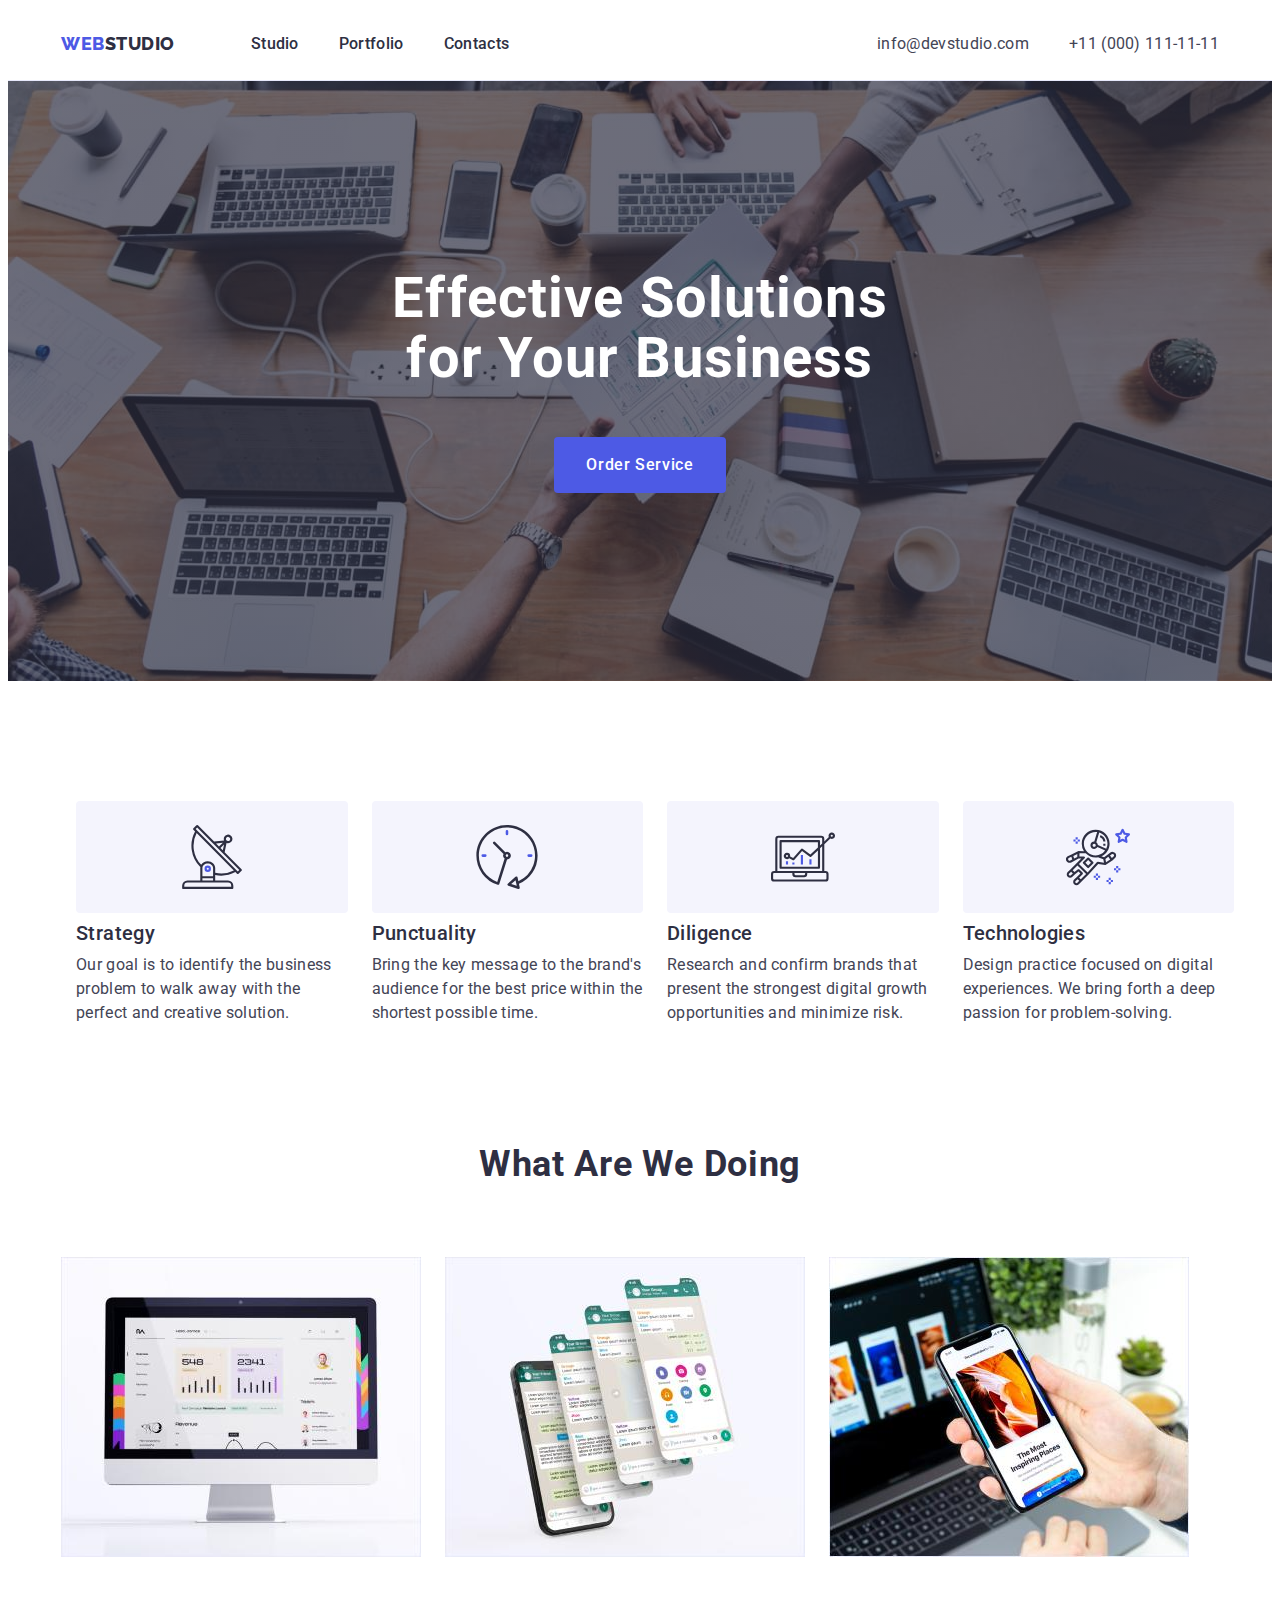
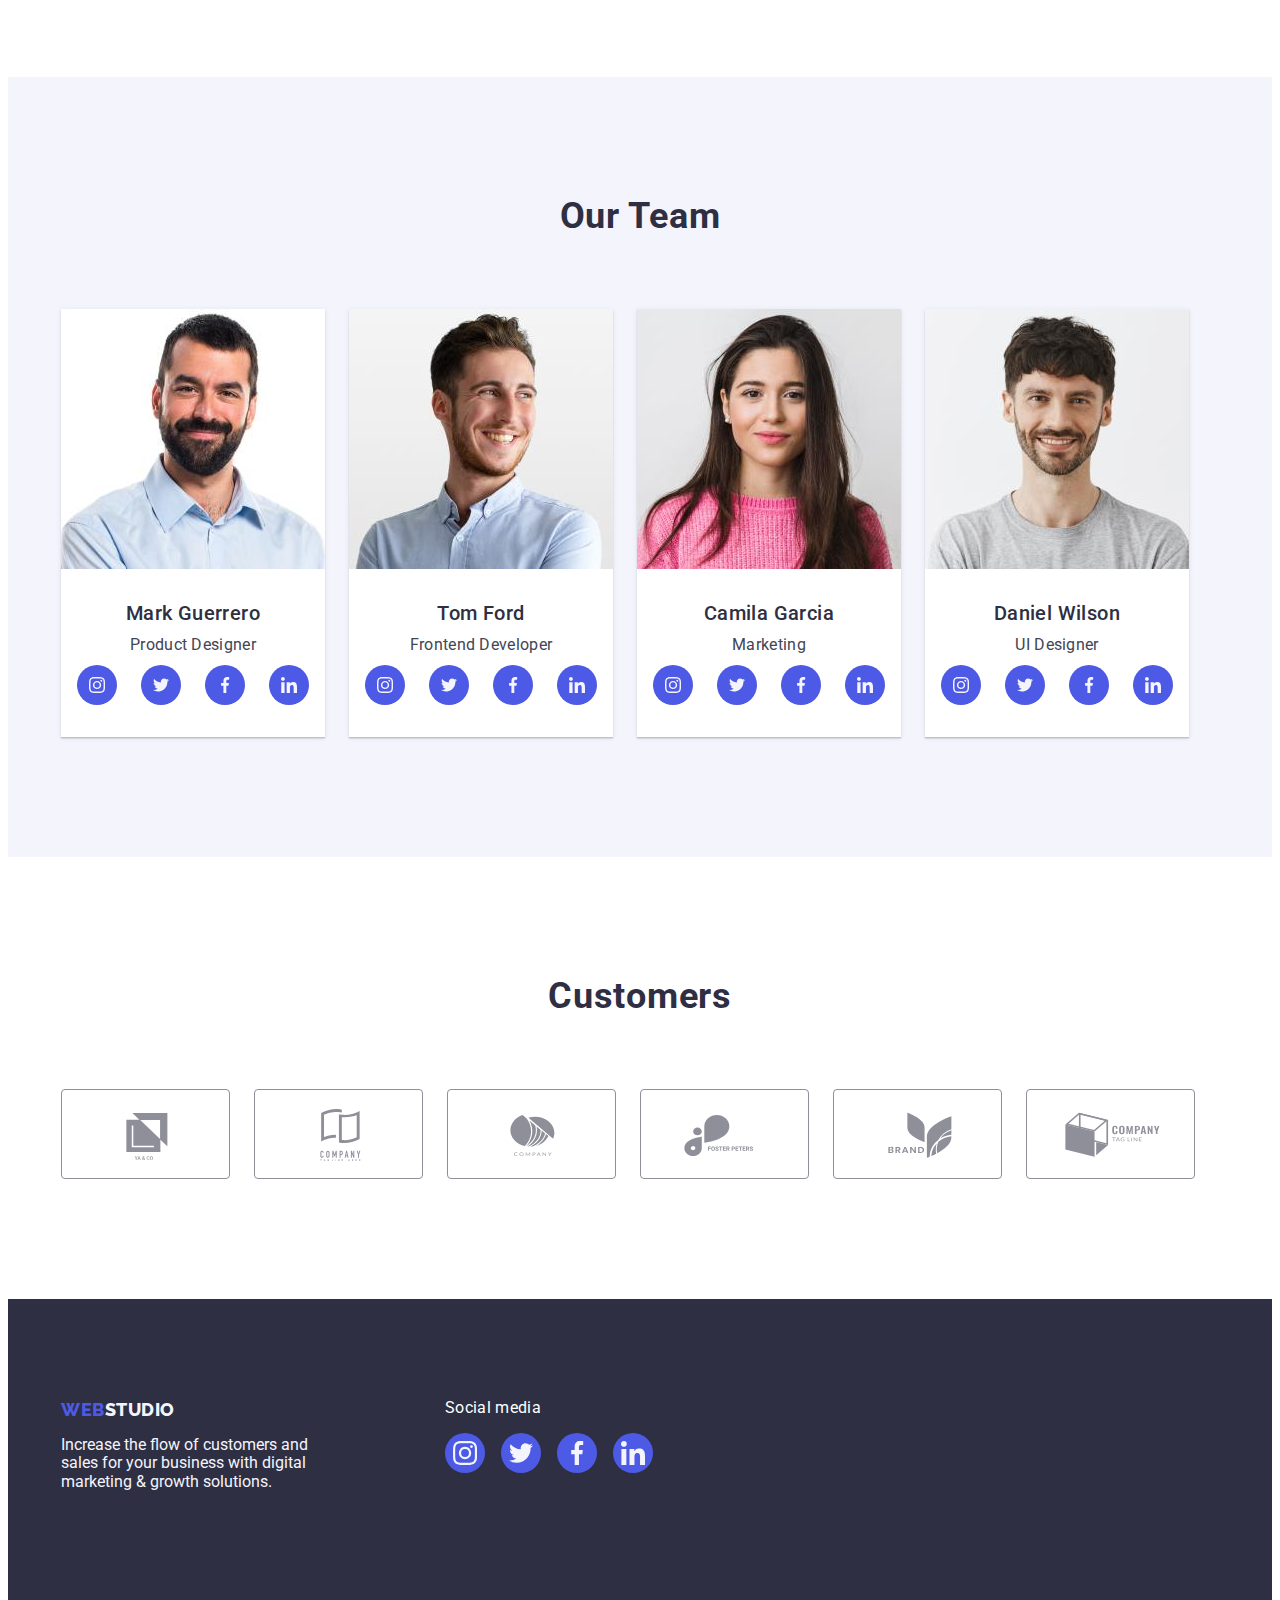
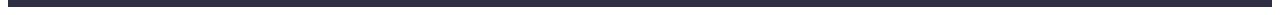
==== index.html @ 5df41a81 "hw4" ====
<!DOCTYPE html>
<html lang="en">
  <head>
    <meta charset="UTF-8" />
    <meta http-equiv="X-UA-Compatible" content="IE=edge" />
    <meta name="viewport" content="width=device-width, initial-scale=1.0" />
    <title>WEBSTUDIO</title>

    <link rel="preconnect" href="https://fonts.googleapis.com" />
    <link rel="preconnect" href="https://fonts.gstatic.com" crossorigin />
    <link
      href="https://fonts.googleapis.com/css2?family=Raleway:wght@800&family=Roboto:wght@400;500;700;900&display=swap"
      rel="stylesheet"
    />
    <link
      rel="stylesheet"
      href="https://cdnjs.cloudflare.com/ajax/libs/modern-normalize/1.1.0/modern-normalize.min.css"
      integrity="sha512-wpPYUAdjBVSE4KJnH1VR1HeZfpl1ub8YT/NKx4PuQ5NmX2tKuGu6U/JRp5y+Y8XG2tV+wKQpNHVUX03MfMFn9Q=="
      crossorigin="anonymous"
      referrerpolicy="no-referrer"
    />
    <link rel="stylesheet" href="./css/styles.css" />
  </head>

  <body>
    <header class="header">
      <div class="nav-header container">
        <nav class="nav-page">
          <a
            href="./index.html"
            target="_blank"
            rel="noopener norefferer"
            class="logo link"
            >Web<span class="logo-studio">Studio</span></a
          >
          <ul class="site-nav list">
            <li class="nav-item">
              <a href="./index.html" class="nav-menu link">Studio</a>
            </li>
            <li class="nav-item">
              <a href="./portfolio.html" class="nav-menu link">Portfolio</a>
            </li>
            <li class="nav-item">
              <a href="" class="nav-menu link">Contacts</a>
            </li>
          </ul>
        </nav>
        <address class="address">
          <ul class="address-ul list">
            <li class="address-item">
              <a href="mailto:info@devstudio.com" class="link addr-link"
                >info@devstudio.com</a
              >
            </li>
            <li>
              <a href="tel:+110001111111" class="link addr-link"
                >+11 (000) 111-11-11</a
              >
            </li>
          </ul>
        </address>
      </div>
    </header>
    <main>
      <section class="hero">
        <div class="container">
          <h1 class="hero-title">Effective Solutions for Your Business</h1>
          <button type="button" class="button btn-primary">
            Order Service
          </button>
        </div>
      </section>

      <!-- Advantages -->
      <section class="section advantages container">
        <div class="container">
          <h2 hidden class="section-title">Advantages</h2>
          <ul class="advantages-list list">
            <li class="advantages-item">
              <div class="icon-box-advantages">
                <svg class="icon-advantages">
                  <use href="./images/icons.svg#icon-antenna"></use>
                </svg>
              </div>
              <h3 class="title">Strategy</h3>
              <p class="text">
                Our goal is to identify the business problem to walk away with
                the perfect and creative solution.
              </p>
            </li>
            <li class="advantages-item">
              <div class="icon-box-advantages">
                <svg class="icon-advantages">
                  <use href="./images/icons.svg#icon-clock"></use>
                </svg>
              </div>
              <h3 class="title">Punctuality</h3>
              <p class="text">
                Bring the key message to the brand's audience for the best price
                within the shortest possible time.
              </p>
            </li>
            <li class="advantages-item">
              <div class="icon-box-advantages">
                <svg class="icon-advantages">
                  <use href="./images/icons.svg#icon-diagram"></use>
                </svg>
              </div>
              <h3 class="title">Diligence</h3>
              <p class="text">
                Research and confirm brands that present the strongest digital
                growth opportunities and minimize risk.
              </p>
            </li>
            <li class="advantages-item">
              <div class="icon-box-advantages">
                <svg class="icon-advantages">
                  <use href="./images/icons.svg#icon-astronaut"></use>
                </svg>
              </div>
              <h3 class="title">Technologies</h3>
              <p class="text">
                Design practice focused on digital experiences. We bring forth a
                deep passion for problem-solving.
              </p>
            </li>
          </ul>
        </div>
      </section>
      <!-- Work examples -->
      <section class="section examples">
        <div class="container">
          <h2 class="section-title">What are we doing</h2>
          <ul class="list example-list">
            <li class="example-item">
              <img
                src="./images/img-1.jpg"
                alt="Monitor"
                width="360"
                height="300"
              />
            </li>
            <li class="example-item">
              <img
                src="./images/img-2.jpg"
                alt="Smartphone"
                width="360"
                height="300"
              />
            </li>
            <li class="example-item">
              <img
                src="./images/img-3.jpg"
                alt="Laptop and smartphone"
                width="360"
                height="300"
              />
            </li>
          </ul>
        </div>
      </section>

      <!-- Our team -->

      <section class="section our-team">
        <div class="container">
          <h2 class="section-title">Our Team</h2>
          <ul class="team-list list">
            <li class="team-foto">
              <img
                src="./images/img-4.jpg"
                alt="Mark Guerrero Product Designer"
                width="264"
                height="260"
              />
              <div class="pos-title">
                <h3 class="title name">Mark Guerrero</h3>
                <p class="position">Product Designer</p>
                <ul class="list team-icon-social">
                  <li class="icon-box-social">
                    <svg class="icon-social">
                      <use href="./images/icons.svg#icon-instagram"></use>
                    </svg>
                  </li>
                  <li class="icon-box-social">
                    <svg class="icon-social">
                      <use href="./images/icons.svg#icon-twitter"></use>
                    </svg>
                  </li>
                  <li class="icon-box-social">
                    <svg class="icon-social">
                      <use href="./images/icons.svg#icon-facebook"></use>
                    </svg>
                  </li>
                  <li class="icon-box-social">
                    <svg class="icon-social">
                      <use href="./images/icons.svg#icon-linkedin"></use>
                    </svg>
                  </li>
                </ul>
              </div>
            </li>

            <li class="team-foto">
              <img
                src="./images/img-5.jpg"
                alt="Tom Ford Frontend Developer"
                width="264"
                height="260"
              />
              <div class="pos-title">
                <h3 class="title name">Tom Ford</h3>
                <p class="position">Frontend Developer</p>
                <ul class="list team-icon-social">
                  <li class="icon-box-social">
                    <svg class="icon-social">
                      <use href="./images/icons.svg#icon-instagram"></use>
                    </svg>
                  </li>
                  <li class="icon-box-social">
                    <svg class="icon-social">
                      <use href="./images/icons.svg#icon-twitter"></use>
                    </svg>
                  </li>
                  <li class="icon-box-social">
                    <svg class="icon-social">
                      <use href="./images/icons.svg#icon-facebook"></use>
                    </svg>
                  </li>
                  <li class="icon-box-social">
                    <svg class="icon-social">
                      <use href="./images/icons.svg#icon-linkedin"></use>
                    </svg>
                  </li>
                </ul>
              </div>
            </li>

            <li class="team-foto">
              <img
                src="./images/img-6.jpg"
                alt="Camila Garcia Marketing"
                width="264"
                height="260"
              />
              <div class="pos-title">
                <h3 class="title name">Camila Garcia</h3>
                <p class="position">Marketing</p>
                <ul class="list team-icon-social">
                  <li class="icon-box-social">
                    <svg class="icon-social">
                      <use href="./images/icons.svg#icon-instagram"></use>
                    </svg>
                  </li>
                  <li class="icon-box-social">
                    <svg class="icon-social">
                      <use href="./images/icons.svg#icon-twitter"></use>
                    </svg>
                  </li>
                  <li class="icon-box-social">
                    <svg class="icon-social">
                      <use href="./images/icons.svg#icon-facebook"></use>
                    </svg>
                  </li>
                  <li class="icon-box-social">
                    <svg class="icon-social">
                      <use href="./images/icons.svg#icon-linkedin"></use>
                    </svg>
                  </li>
                </ul>
              </div>
            </li>

            <li class="team-foto">
              <img
                src="./images/img-7.jpg"
                alt="Daniel Wilson UI Designer"
                width="264"
                height="260"
              />
              <div class="pos-title">
                <h3 class="title name">Daniel Wilson</h3>
                <p class="position">UI Designer</p>
                <ul class="list team-icon-social">
                  <li class="icon-box-social">
                    <svg class="icon-social">
                      <use href="./images/icons.svg#icon-instagram"></use>
                    </svg>
                  </li>
                  <li class="icon-box-social">
                    <svg class="icon-social">
                      <use href="./images/icons.svg#icon-twitter"></use>
                    </svg>
                  </li>
                  <li class="icon-box-social">
                    <svg class="icon-social">
                      <use href="./images/icons.svg#icon-facebook"></use>
                    </svg>
                  </li>
                  <li class="icon-box-social">
                    <svg class="icon-social">
                      <use href="./images/icons.svg#icon-linkedin"></use>
                    </svg>
                  </li>
                </ul>
              </div>
            </li>
          </ul>
        </div>
      </section>
      <!-- Customers -->

      <section class="section customers">
        <div class="container">
          <h2 class="section-title">Customers</h2>
          <ul class="customers-list list">
            <li class="logo-box-customer">
              <svg class="logo-customer">
                <use href="./images/icons.svg#icon-Logo-1"></use>
              </svg>
            </li>
            <li class="logo-box-customer">
              <svg class="logo-customer">
                <use href="./images/icons.svg#icon-Logo-2"></use>
              </svg>
            </li>
            <li class="logo-box-customer">
              <svg class="logo-customer">
                <use href="./images/icons.svg#icon-Logo-3"></use>
              </svg>
            </li>
            <li class="logo-box-customer">
              <svg class="logo-customer">
                <use href="./images/icons.svg#icon-Logo-4"></use>
              </svg>
            </li>
            <li class="logo-box-customer">
              <svg class="logo-customer">
                <use href="./images/icons.svg#icon-Logo-5"></use>
              </svg>
            </li>
            <li class="logo-box-customer">
              <svg class="logo-customer">
                <use href="./images/icons.svg#icon-Logo-6"></use>
              </svg>
            </li>
          </ul>
        </div>
      </section>
    </main>

    <!-- Footer -->
    <footer class="footer">
      <div class="footer-container">
        <div class="footer-chapter">
          <a
            href="./index.html"
            target="_blank"
            rel="noopener norefferer"
            class="logo link footer-logo"
            >Web<span class="logo-studio">Studio</span></a
          >
          <p class="slogan">
            Increase the flow of customers and sales for your business with
            digital marketing & growth solutions.
          </p>
        </div>

        <div class="footer-chapter footer-socialbox">
          <p class="social-title">Social media</p>
          <ul class="list team-icon-social">
            <li class="icon-box-social social-footer">
              <svg class="icon-social-footer">
                <use href="./images/icons.svg#icon-instagram"></use>
              </svg>
            </li>
            <li class="icon-box-social social-footer">
              <svg class="icon-social-footer">
                <use href="./images/icons.svg#icon-twitter"></use>
              </svg>
            </li>
            <li class="icon-box-social social-footer">
              <svg class="icon-social-footer">
                <use href="./images/icons.svg#icon-facebook"></use>
              </svg>
            </li>
            <li class="icon-box-social social-footer">
              <svg class="icon-social-footer">
                <use href="./images/icons.svg#icon-linkedin"></use>
              </svg>
            </li>
          </ul>
        </div>
      </div>
    </footer>
  </body>
</html>
---- css/styles.css ----
:root {
  --iris: #4d5ae5;
  --ocean: #404bbf;
  --navy-blue: #2e2f42;
  --green: #31d0aa;
  --slate: #434455;
  --light-slate: #8e8f99;
  --cornflower: #e7e9fc;
  --cloud: #f4f4fd;
  --grey: #2e2f42;
  --white: #ffffff;
}
html {
  font-family: system-ui, 'Segoe UI', Roboto, Helvetica, Arial, sans-serif,
    'Apple Color Emoji', 'Segoe UI Emoji';
  line-height: 1.15; /* 1. Correct the line height in all browsers. */
  -webkit-text-size-adjust: 100%; /* 2. Prevent adjustments of font size after orientation changes in iOS. */
  -moz-tab-size: 4; /* 3. Use a more readable tab size (opinionated). */
  tab-size: 4; /* 3 */
  box-sizing: border-box;
  margin: 0;
}

body {
  font-family: Roboto, sans-serif;
  background-color: var(--white);
  color: var(--slate);
}
h1,
h2,
h3,
p {
  margin-top: 0;
}
.list {
  margin: 0;
  padding: 0;

  list-style: none;
}
.link {
  text-decoration: none;
}
img {
  display: block;
}

/* Header */

.container {
  width: 1158px;
  padding-left: 15px;
  padding-right: 15px;
  margin-left: auto;
  margin-right: auto;
}

.header {
  border-bottom: 1px solid var(--cornflower);
  padding-top: 24px;
  padding-bottom: 24px;
}

.nav-header {
  display: flex;
  align-items: center;
  /* padding-top: 24px;
  padding-bottom: 24px; */
}
.nav-page {
  display: flex;
  align-items: center;
}

.logo {
  margin-right: 76px;

  text-transform: uppercase;
  font-family: 'Raleway', sans-serif;
  font-weight: 800;
  font-size: 18px;
  line-height: 1.17;
  letter-spacing: 0.03em;
  color: var(--iris);
}

.logo .logo-studio {
  color: var(--navy-blue);
}
.site-nav {
  display: flex;

  font-weight: 500;
  font-size: 16px;
  line-height: 1.5;
  letter-spacing: 0.02em;
}
.nav-item:not(:last-child),
.address-item:not(:last-child) {
  margin-right: 40px;
}

.nav-menu {
  color: var(--navy-blue);
  padding-top: 24px;
  padding-bottom: 24px;
}

.site-nav .link:hover,
.site-nav .link:focus {
  color: var(--ocean);
}
.site-nav .link.current {
  color: var(--ocean);
}
.address {
  margin-left: auto;
  font-style: normal;
}
.address-ul {
  display: flex;
}

.addr-link {
  font-size: 16px;
  line-height: 1.5;
  letter-spacing: 0.02em;
  color: var(--slate);
}
.addr-link:hover,
.addr-link:focus {
  color: var(--ocean);
}

/* Hero */

.hero {
  max-width: 1440px;
  margin-left: auto;
  margin-right: auto;
  padding-top: 188px;
  padding-bottom: 188px;

  background-color: var(--navy-blue);
  background-image: linear-gradient(
      to right,
      /* var(--grey, 70%), */ rgba(46, 47, 66, 0.7),
      rgba(46, 47, 66, 0.7)
    ),
    url(../images/img-17.jpg);
  background-repeat: no-repeat;
  background-position: center;
  background-size: cover;
}

.hero-title {
  max-width: 496px;
  margin: auto;
  margin-bottom: 48px;

  font-size: 56px;
  line-height: 1.07;
  letter-spacing: 0.02em;
  color: var(--white);
  text-align: center;
}
/* Buttons */
.button {
  border-radius: 4px;
  border: 1px solid transparent;

  text-align: center;
  font-family: 'Roboto', sans-serif;
  font-weight: 500;
  font-size: 16px;
  line-height: 1.5;
  letter-spacing: 0.04em;
  cursor: pointer;
}
.button.btn-primary {
  display: block;
  padding: 16px 32px;
  height: 56px;
  min-width: 169px;
  border: none;
  margin: auto;

  color: var(--white);
  background-color: var(--iris);
}
.button.btn-secondary {
  padding: 12px 24px;
  height: 48px;
  min-width: 69px;

  color: var(--iris);
  background-color: var(--cloud);
  border-color: #e7e9fc;
}

.button.btn-primary:hover,
.button.btn-primary:focus {
  background-color: var(--ocean);
}

.btn-secondary:hover,
.btn-secondary:focus {
  color: var(--white);
  background-color: var(--ocean);
  border: 1px solid transparent;
}

/* Section*/
.advantages,
.examples {
  padding-bottom: 120px;
}
.section.advantages,
.section.our-team,
.section.customers {
  padding: 120px 0px;
}
.section-title {
  color: var(--navy-blue);
  font-size: 36px;
  line-height: 1.11;
  letter-spacing: 0.02em;
  text-align: center;
  text-transform: capitalize;

  margin-bottom: 72px;
}
.advantages-list,
.customers-list {
  display: flex;
}

.advantages-list .title,
.team-list .title,
.filter-list .title {
  margin-bottom: 8px;

  color: var(--navy-blue);
  font-weight: 500;
  font-size: 20px;
  line-height: 1.2;
  letter-spacing: 0.02em;
}
.advantages-item {
  margin-right: 24px;
  /* width: calc((100% - 72) / 4); */
  flex-basis: calc((100% - 72px) / 4);
}
.advantages-item:last-child {
  margin-right: 0px;
}

.icon-box-advantages {
  display: flex;
  justify-content: center;
  align-items: center;

  content: '';
  height: 112px;
  margin-bottom: 8px;
  background-color: var(--cloud);
  border-radius: 4px;
}
.icon-advantages {
  width: 64px;
  height: 64px;
}

.example-list {
  display: flex;
}

.example-item:not(:last-child),
.team-foto:not(:last-child),
.footer-chapter:not(:last-child),
.logo-box-customer {
  margin-right: 24px;
}

/* Our Team */

.section.our-team {
  background-color: var(--cloud);
}
.team-list {
  display: flex;
}
.pos-title {
  padding: 32px 16px;
  border-radius: 0px 0px 4px 4px;
}
.team-list .name {
  text-align: center;
}
.team-list .position {
  text-align: center;
  font-size: 16px;
  line-height: 1.5;
  letter-spacing: 0.02em;
  color: var(--slate);

  margin-bottom: 8px;
}
.team-foto {
  background-color: var(--white);
  box-shadow: 0px 1px 6px rgba(46, 47, 66, 0.08),
    0px 1px 1px rgba(46, 47, 66, 0.16), 0px 2px 1px rgba(46, 47, 66, 0.08);
}

.text {
  color: var(--slate);
  font-size: 16px;
  line-height: 1.5;
  letter-spacing: 0.02em;

  margin-bottom: 0px;
}
.team-icon-social {
  display: flex;
  /* justify-content: space-around; */
  /* padding-bottom: 32px; */
}
.icon-box-social {
  background-color: var(--iris);
  width: 40px;
  height: 40px;
  border-radius: 50%;
  display: inline-flex;
  justify-content: center;
  align-items: center;

  content: '';
}
.icon-box-social:not(:last-child) {
  margin-right: 24px;
}
.icon-box-social:hover,
.icon-box-social:focus {
  background-color: var(--ocean);
}
.icon-social {
  width: 16px;
  height: 16px;
}

/* Portfolio Filter */

.button-filter {
  /* padding-top: 96px; */
  margin-bottom: 72px;

  display: flex;
  justify-content: center;
}
.btn-item {
  margin-right: 24px;
}

.btn-item:last-child {
  margin-right: 0px;
}

.filter-list {
  /* padding-bottom: 120px; */
  display: flex;
  flex-wrap: wrap;
}

.filter-item {
  width: calc((100% - 48) / 3);
  margin-right: 24px;
  margin-bottom: 48px;
  border-bottom: 1px solid var(--cornflower);
}
.filter-item:hover {
  box-shadow: 0px 1px 6px rgba(46, 47, 66, 0.08),
    0px 1px 1px rgba(46, 47, 66, 0.16), 0px 2px 1px rgba(46, 47, 66, 0.08);
}

.filter-item:nth-child(3n) {
  margin-right: 0px;
}

.filter-item:nth-last-child(-n + 3) {
  margin-bottom: 0px;
}
.filter-app {
  padding: 32px 16px;
  border: 1px solid var(--cornflower);
  border-top: none;
}

.filter-list .type {
  margin-bottom: 0px;

  color: var(--slate);
}

.type {
  color: var(--slate);
  font-size: 16px;
  line-height: 1.5;
  letter-spacing: 0.02em;
}
.filter {
  padding-top: 96px;
  padding-bottom: 120px;
}
.logo-box-customer {
  height: 88px;
  display: flex;
  justify-content: center;
  align-items: center;
  border: 1px solid var(--light-slate);
  border-radius: 4px;
  flex-basis: calc((100% - 120px) / 6);
}
.logo-box-customer:hover,
.logo-box-customer:focus {
  border: 1px solid var(--ocean);
  
  }
.logo-customer {
  display: inline-block;
  width: 104px;
  height: 56px;
  fill: var(--light-slate); 
}

.logo-customer:hover,
.logo-customer:focus {
  fill: var(--ocean);

}

.footer {
  background-color: var(--navy-blue);
  padding: 100px 0;
  display: flex;
}
.footer-container {
  width: 1158px;
  padding-left: 15px;
  padding-right: 15px;
  margin-left: auto;
  margin-right: auto;
  display: flex;
}
.footer-chapter:not(:last-child) {
  margin-right: 120px;
}

.footer-logo {
  display: inline-block;
  margin-bottom: 16px;
}
.footer .logo-studio {
  color: var(--cloud);
}
.footer .slogan {
  width: 264px;
  color: var(--cloud);
}
.footer-socialbox {
  width: 208px;
  height: 80px;
}
.icon-box-social.social-footer:not(:last-child) {
  margin-right: 16px;
}
.icon-box-social.social-footer:hover,
.icon-box-social.social-footer:focus {
  background-color: var(--green);
}
.social-title {
  font-size: 16px;
  letter-spacing: 0.02em;
  color: var(--white);
}

.icon-social-footer {
  width: 24px;
  height: 24px;
}
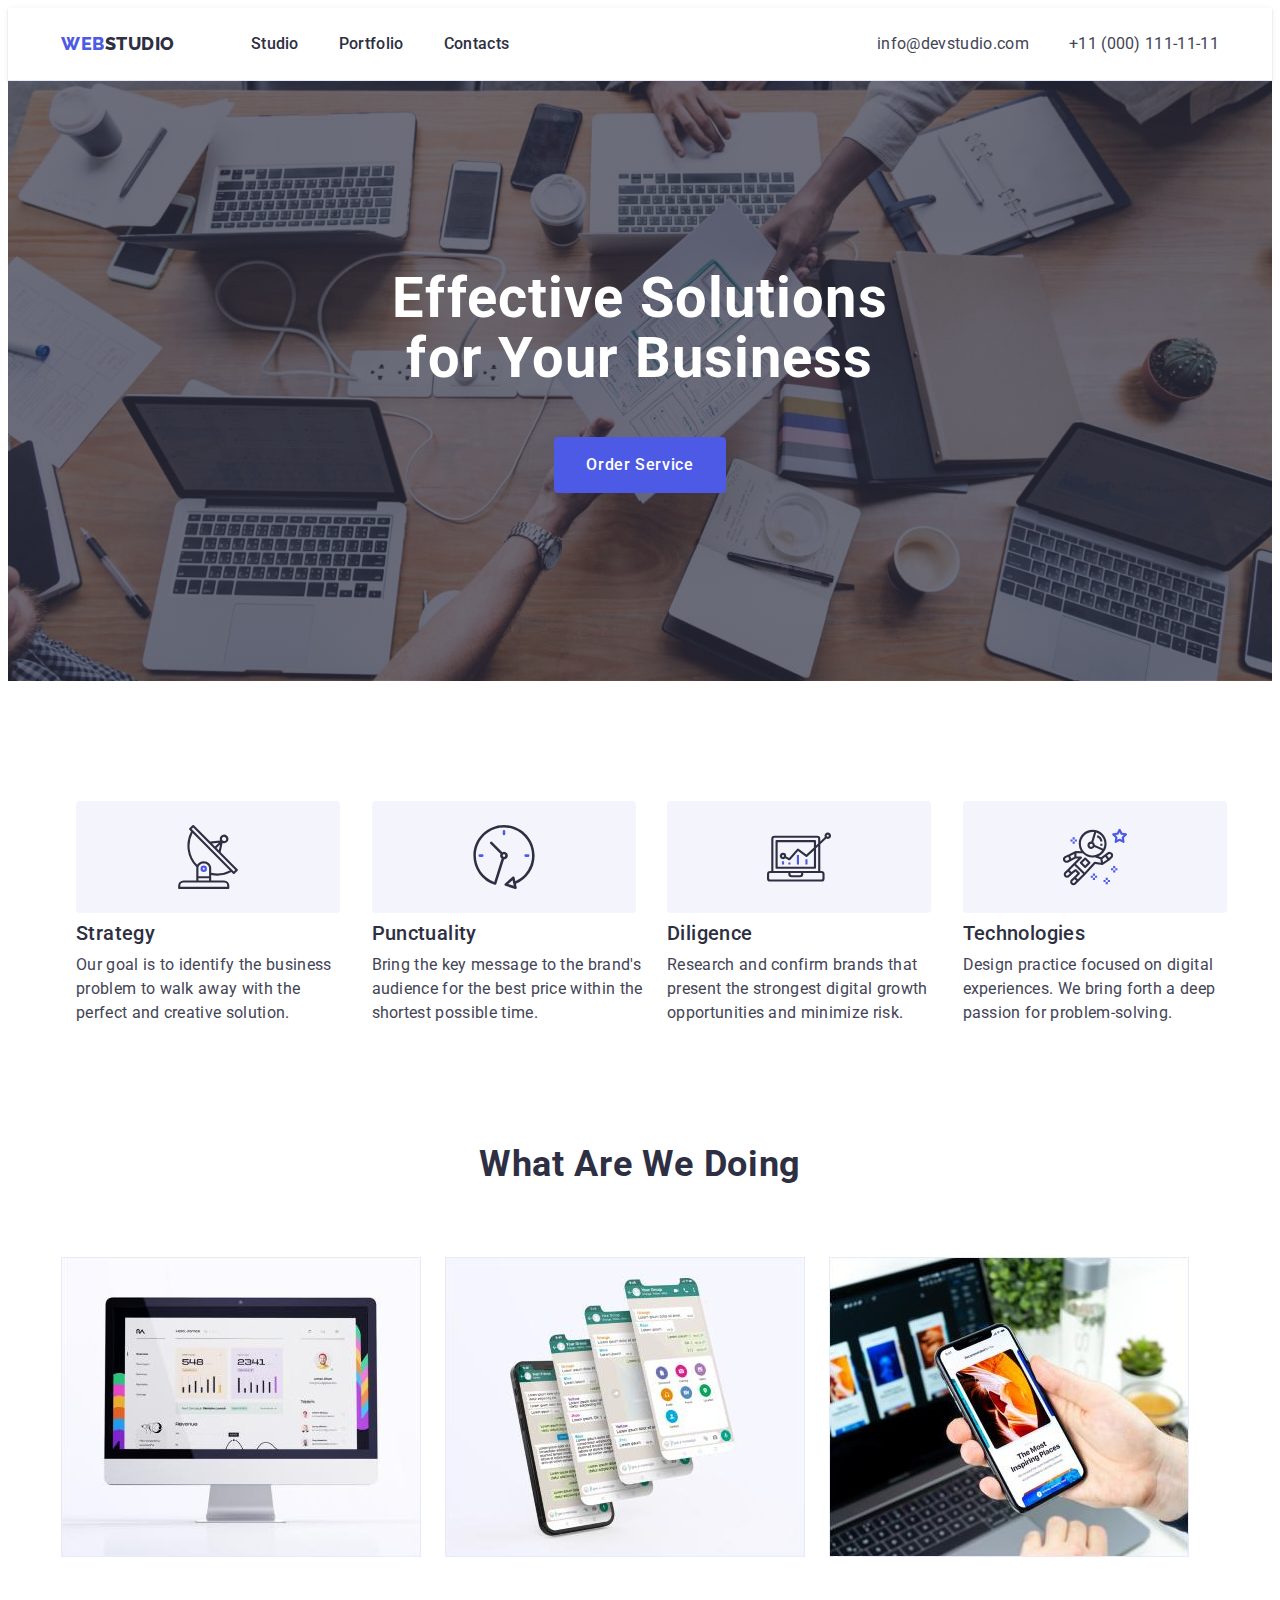
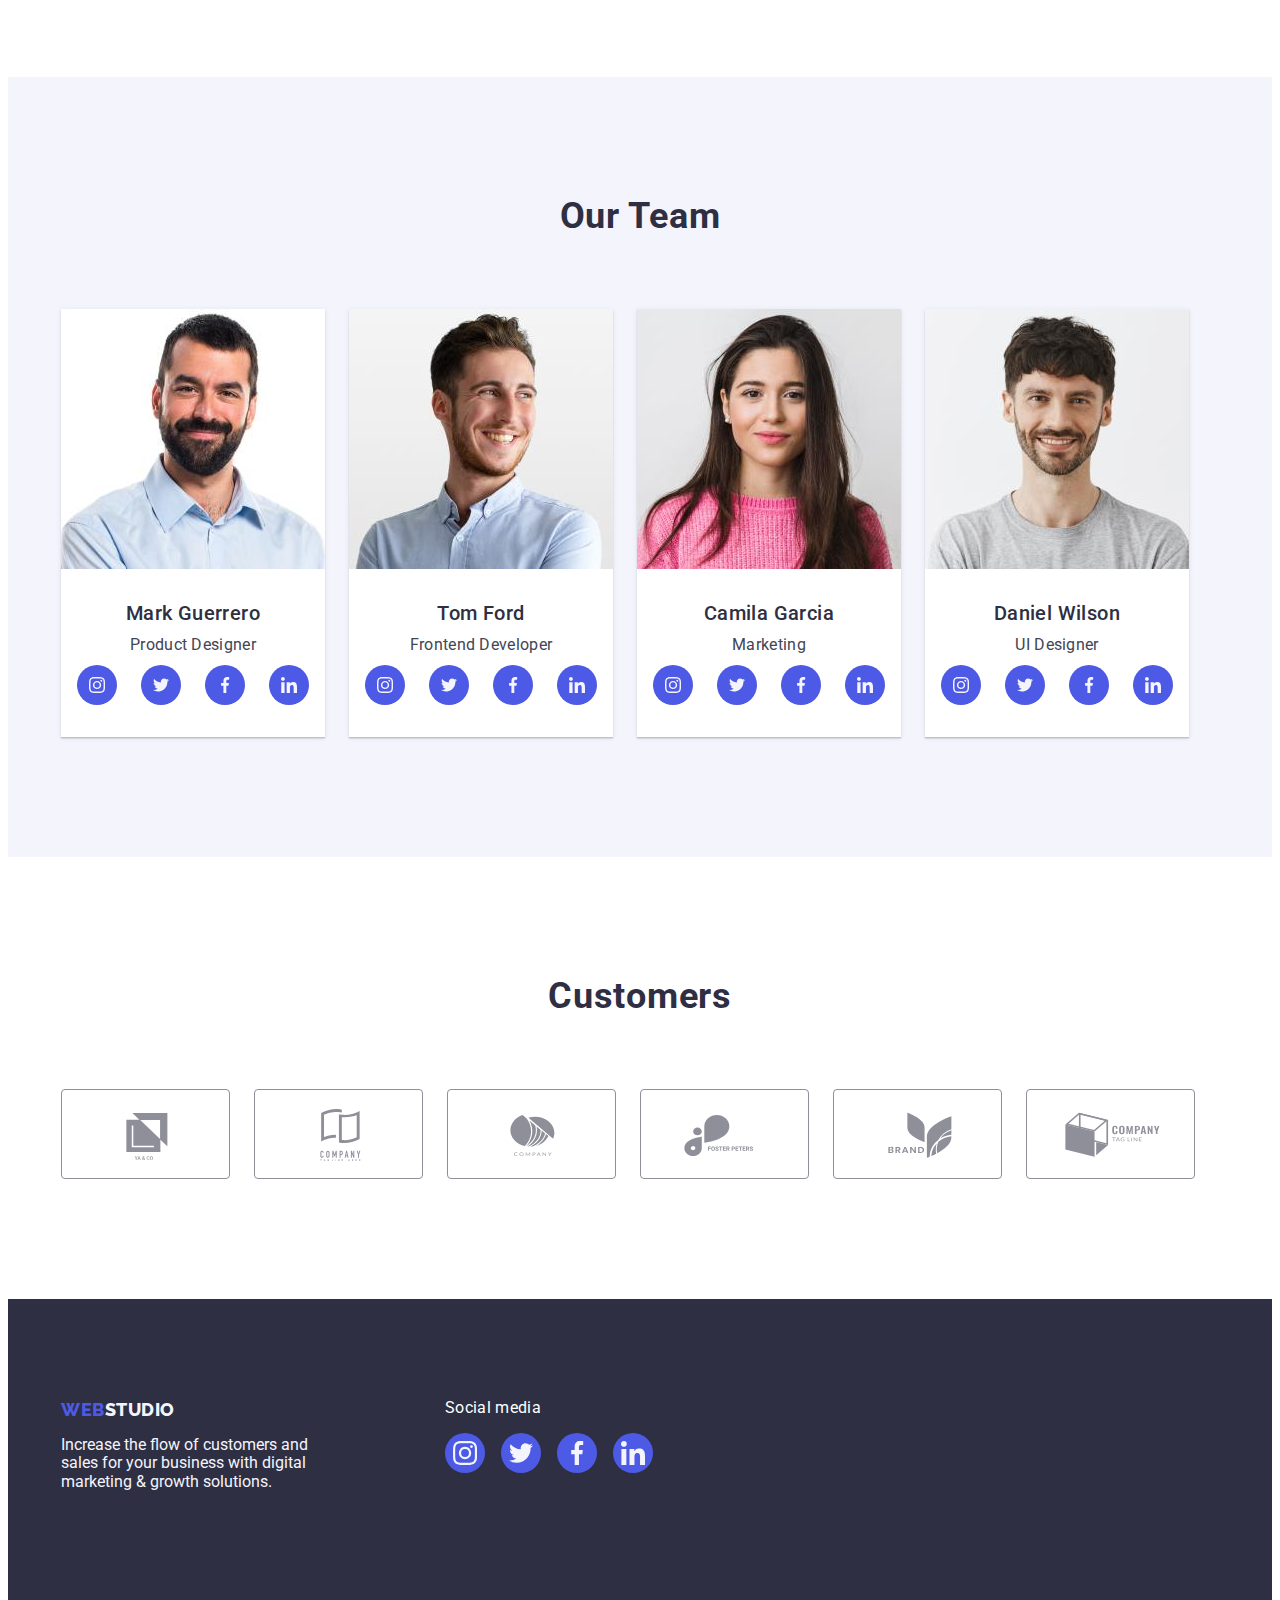
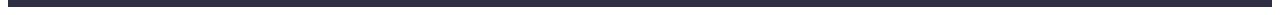
==== commit cbe0ccb2: "hw4 header, 1section, 2 section, main in portfolio" ====
--- a/index.html
+++ b/index.html
@@ -78,7 +78,7 @@
           <ul class="advantages-list list">
             <li class="advantages-item">
               <div class="icon-box-advantages">
-                <svg class="icon-advantages">
+                <svg class="icon-advantages" width="64" height="64">
                   <use href="./images/icons.svg#icon-antenna"></use>
                 </svg>
               </div>
@@ -90,7 +90,7 @@
             </li>
             <li class="advantages-item">
               <div class="icon-box-advantages">
-                <svg class="icon-advantages">
+                <svg class="icon-advantages" width="64" height="64">
                   <use href="./images/icons.svg#icon-clock"></use>
                 </svg>
               </div>
@@ -102,7 +102,7 @@
             </li>
             <li class="advantages-item">
               <div class="icon-box-advantages">
-                <svg class="icon-advantages">
+                <svg class="icon-advantages" width="64" height="64">
                   <use href="./images/icons.svg#icon-diagram"></use>
                 </svg>
               </div>
@@ -114,7 +114,7 @@
             </li>
             <li class="advantages-item">
               <div class="icon-box-advantages">
-                <svg class="icon-advantages">
+                <svg class="icon-advantages" width="64" height="64">
                   <use href="./images/icons.svg#icon-astronaut"></use>
                 </svg>
               </div>
--- a/css/styles.css
+++ b/css/styles.css
@@ -59,6 +59,8 @@
   border-bottom: 1px solid var(--cornflower);
   padding-top: 24px;
   padding-bottom: 24px;
+  box-shadow: 0px 2px 1px rgba(46, 47, 66, 0.08),
+    0px 1px 1px rgba(46, 47, 66, 0.16), 0px 1px 6px rgba(46, 47, 66, 0.08);
 }
 
 .nav-header {
@@ -143,8 +145,7 @@
 
   background-color: var(--navy-blue);
   background-image: linear-gradient(
-      to right,
-      /* var(--grey, 70%), */ rgba(46, 47, 66, 0.7),
+      rgba(46, 47, 66, 0.7),
       rgba(46, 47, 66, 0.7)
     ),
     url(../images/img-17.jpg);
@@ -208,6 +209,8 @@
   color: var(--white);
   background-color: var(--ocean);
   border: 1px solid transparent;
+  box-shadow: зі значенням 0px 3px 1px rgba(0, 0, 0, 0.1),
+    0px 2px 1px rgba(0, 0, 0, 0.08), 0px 2px 2px rgba(0, 0, 0, 0.12);
 }
 
 /* Section*/
@@ -262,13 +265,10 @@
 
   content: '';
   height: 112px;
+  width: 264px;
   margin-bottom: 8px;
   background-color: var(--cloud);
   border-radius: 4px;
-}
-.icon-advantages {
-  width: 64px;
-  height: 64px;
 }
 
 .example-list {
@@ -377,7 +377,11 @@
   margin-bottom: 48px;
   border-bottom: 1px solid var(--cornflower);
 }
-.filter-item:hover {
+.filter-link {
+  display: block;
+}
+.filter-link:hover,
+.filter-link:focus {
   box-shadow: 0px 1px 6px rgba(46, 47, 66, 0.08),
     0px 1px 1px rgba(46, 47, 66, 0.16), 0px 2px 1px rgba(46, 47, 66, 0.08);
 }
@@ -423,19 +427,17 @@
 .logo-box-customer:hover,
 .logo-box-customer:focus {
   border: 1px solid var(--ocean);
-  
-  }
+}
 .logo-customer {
   display: inline-block;
   width: 104px;
   height: 56px;
-  fill: var(--light-slate); 
+  fill: var(--light-slate);
 }
 
 .logo-customer:hover,
 .logo-customer:focus {
   fill: var(--ocean);
-
 }
 
 .footer {
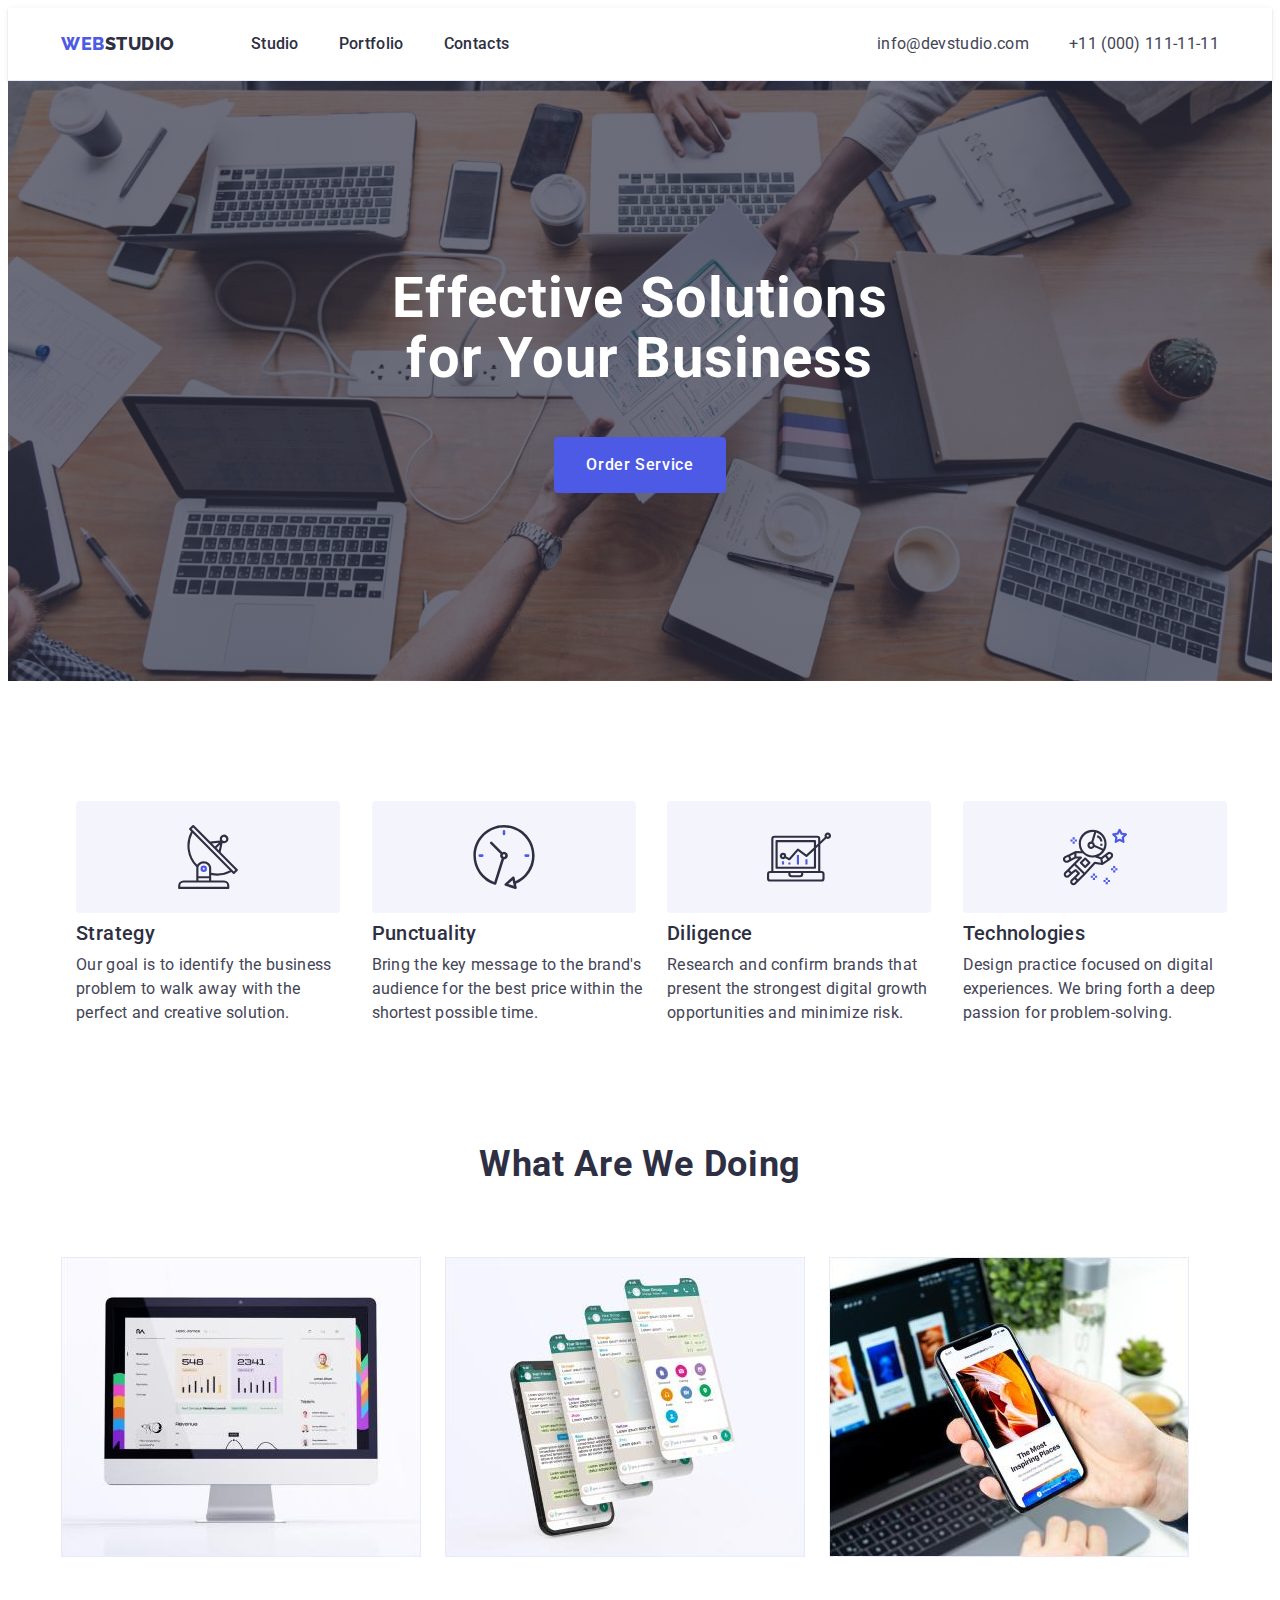
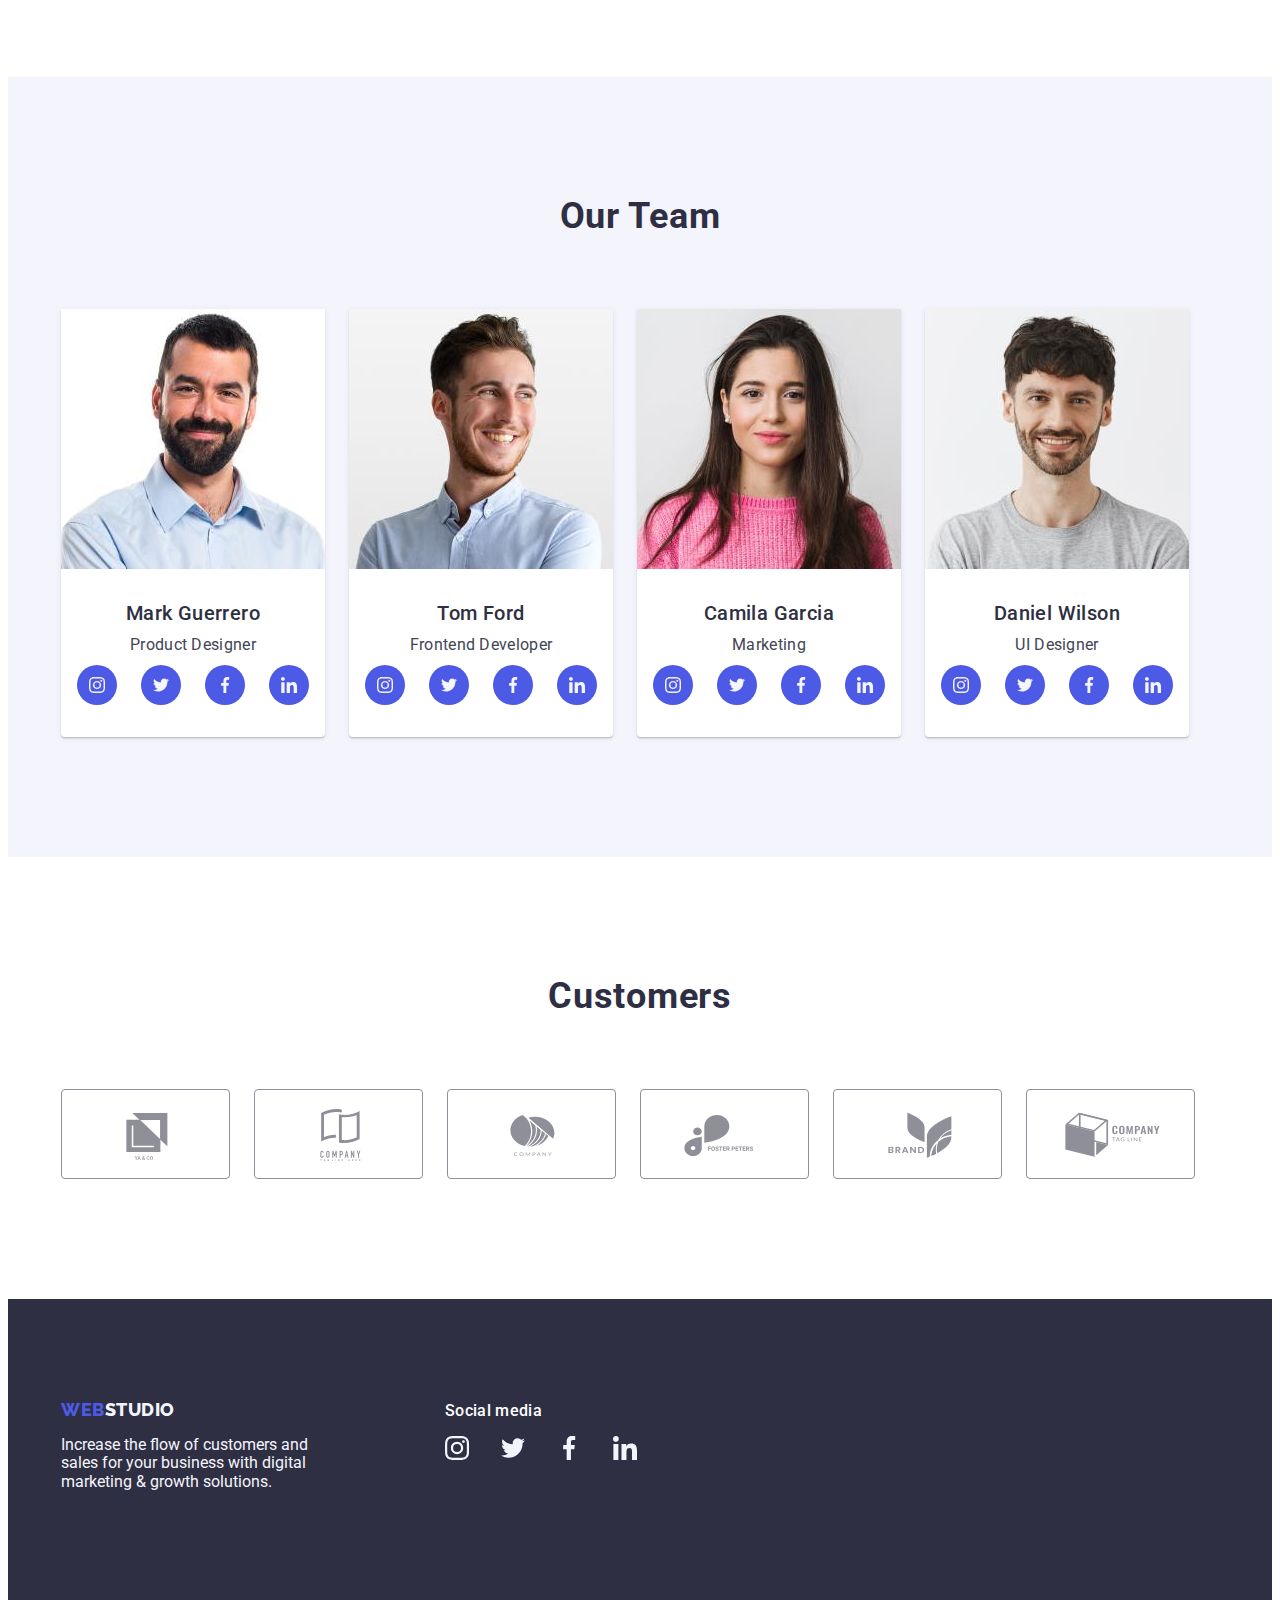
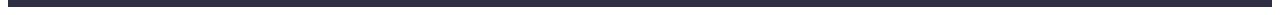
==== commit d216c7f4: "hw4 section4" ====
--- a/index.html
+++ b/index.html
@@ -178,24 +178,32 @@
                 <p class="position">Product Designer</p>
                 <ul class="list team-icon-social">
                   <li class="icon-box-social">
-                    <svg class="icon-social">
-                      <use href="./images/icons.svg#icon-instagram"></use>
-                    </svg>
-                  </li>
-                  <li class="icon-box-social">
-                    <svg class="icon-social">
-                      <use href="./images/icons.svg#icon-twitter"></use>
-                    </svg>
-                  </li>
-                  <li class="icon-box-social">
-                    <svg class="icon-social">
-                      <use href="./images/icons.svg#icon-facebook"></use>
-                    </svg>
-                  </li>
-                  <li class="icon-box-social">
-                    <svg class="icon-social">
-                      <use href="./images/icons.svg#icon-linkedin"></use>
-                    </svg>
+                    <a href="" class="social-link">
+                      <svg class="icon-social" width="16" height="16">
+                        <use href="./images/icons.svg#icon-instagram"></use>
+                      </svg>
+                    </a>
+                  </li>
+                  <li class="icon-box-social">
+                    <a href="" class="social-link">
+                      <svg class="icon-social" width="16" height="16">
+                        <use href="./images/icons.svg#icon-twitter"></use>
+                      </svg>
+                    </a>
+                  </li>
+                  <li class="icon-box-social">
+                    <a href="" class="social-link">
+                      <svg class="icon-social" width="16" height="16">
+                        <use href="./images/icons.svg#icon-facebook"></use>
+                      </svg>
+                    </a>
+                  </li>
+                  <li class="icon-box-social">
+                    <a href="" class="social-link">
+                      <svg class="icon-social" width="16" height="16">
+                        <use href="./images/icons.svg#icon-linkedin"></use>
+                      </svg>
+                    </a>
                   </li>
                 </ul>
               </div>
@@ -213,24 +221,32 @@
                 <p class="position">Frontend Developer</p>
                 <ul class="list team-icon-social">
                   <li class="icon-box-social">
-                    <svg class="icon-social">
-                      <use href="./images/icons.svg#icon-instagram"></use>
-                    </svg>
-                  </li>
-                  <li class="icon-box-social">
-                    <svg class="icon-social">
-                      <use href="./images/icons.svg#icon-twitter"></use>
-                    </svg>
-                  </li>
-                  <li class="icon-box-social">
-                    <svg class="icon-social">
-                      <use href="./images/icons.svg#icon-facebook"></use>
-                    </svg>
-                  </li>
-                  <li class="icon-box-social">
-                    <svg class="icon-social">
-                      <use href="./images/icons.svg#icon-linkedin"></use>
-                    </svg>
+                    <a href="" class="social-link">
+                      <svg class="icon-social" width="16" height="16">
+                        <use href="./images/icons.svg#icon-instagram"></use>
+                      </svg>
+                    </a>
+                  </li>
+                  <li class="icon-box-social">
+                    <a href="" class="social-link">
+                      <svg class="icon-social" width="16" height="16">
+                        <use href="./images/icons.svg#icon-twitter"></use>
+                      </svg>
+                    </a>
+                  </li>
+                  <li class="icon-box-social">
+                    <a href="" class="social-link">
+                      <svg class="icon-social" width="16" height="16">
+                        <use href="./images/icons.svg#icon-facebook"></use>
+                      </svg>
+                    </a>
+                  </li>
+                  <li class="icon-box-social">
+                    <a href="" class="social-link">
+                      <svg class="icon-social" width="16" height="16">
+                        <use href="./images/icons.svg#icon-linkedin"></use>
+                      </svg>
+                    </a>
                   </li>
                 </ul>
               </div>
@@ -248,24 +264,32 @@
                 <p class="position">Marketing</p>
                 <ul class="list team-icon-social">
                   <li class="icon-box-social">
-                    <svg class="icon-social">
-                      <use href="./images/icons.svg#icon-instagram"></use>
-                    </svg>
-                  </li>
-                  <li class="icon-box-social">
-                    <svg class="icon-social">
-                      <use href="./images/icons.svg#icon-twitter"></use>
-                    </svg>
-                  </li>
-                  <li class="icon-box-social">
-                    <svg class="icon-social">
-                      <use href="./images/icons.svg#icon-facebook"></use>
-                    </svg>
-                  </li>
-                  <li class="icon-box-social">
-                    <svg class="icon-social">
-                      <use href="./images/icons.svg#icon-linkedin"></use>
-                    </svg>
+                    <a href="" class="social-link">
+                      <svg class="icon-social" width="16" height="16">
+                        <use href="./images/icons.svg#icon-instagram"></use>
+                      </svg>
+                    </a>
+                  </li>
+                  <li class="icon-box-social">
+                    <a href="" class="social-link">
+                      <svg class="icon-social" width="16" height="16">
+                        <use href="./images/icons.svg#icon-twitter"></use>
+                      </svg>
+                    </a>
+                  </li>
+                  <li class="icon-box-social">
+                    <a href="" class="social-link">
+                      <svg class="icon-social" width="16" height="16">
+                        <use href="./images/icons.svg#icon-facebook"></use>
+                      </svg>
+                    </a>
+                  </li>
+                  <li class="icon-box-social">
+                    <a href="" class="social-link">
+                      <svg class="icon-social" width="16" height="16">
+                        <use href="./images/icons.svg#icon-linkedin"></use>
+                      </svg>
+                    </a>
                   </li>
                 </ul>
               </div>
@@ -283,24 +307,32 @@
                 <p class="position">UI Designer</p>
                 <ul class="list team-icon-social">
                   <li class="icon-box-social">
-                    <svg class="icon-social">
-                      <use href="./images/icons.svg#icon-instagram"></use>
-                    </svg>
-                  </li>
-                  <li class="icon-box-social">
-                    <svg class="icon-social">
-                      <use href="./images/icons.svg#icon-twitter"></use>
-                    </svg>
-                  </li>
-                  <li class="icon-box-social">
-                    <svg class="icon-social">
-                      <use href="./images/icons.svg#icon-facebook"></use>
-                    </svg>
-                  </li>
-                  <li class="icon-box-social">
-                    <svg class="icon-social">
-                      <use href="./images/icons.svg#icon-linkedin"></use>
-                    </svg>
+                    <a href="" class="social-link">
+                      <svg class="icon-social" width="16" height="16">
+                        <use href="./images/icons.svg#icon-instagram"></use>
+                      </svg>
+                    </a>
+                  </li>
+                  <li class="icon-box-social">
+                    <a href="" class="social-link">
+                      <svg class="icon-social" width="16" height="16">
+                        <use href="./images/icons.svg#icon-twitter"></use>
+                      </svg>
+                    </a>
+                  </li>
+                  <li class="icon-box-social">
+                    <a href="" class="social-link">
+                      <svg class="icon-social" width="16" height="16">
+                        <use href="./images/icons.svg#icon-facebook"></use>
+                      </svg>
+                    </a>
+                  </li>
+                  <li class="icon-box-social">
+                    <a href="" class="social-link">
+                      <svg class="icon-social" width="16" height="16">
+                        <use href="./images/icons.svg#icon-linkedin"></use>
+                      </svg>
+                    </a>
                   </li>
                 </ul>
               </div>
@@ -368,7 +400,7 @@
 
         <div class="footer-chapter footer-socialbox">
           <p class="social-title">Social media</p>
-          <ul class="list team-icon-social">
+          <ul class="list team-icon-social footer-social-gap">
             <li class="icon-box-social social-footer">
               <svg class="icon-social-footer">
                 <use href="./images/icons.svg#icon-instagram"></use>
--- a/css/styles.css
+++ b/css/styles.css
@@ -291,8 +291,7 @@
   display: flex;
 }
 .pos-title {
-  padding: 32px 16px;
-  border-radius: 0px 0px 4px 4px;
+  padding: 32px 0;
 }
 .team-list .name {
   text-align: center;
@@ -310,6 +309,7 @@
   background-color: var(--white);
   box-shadow: 0px 1px 6px rgba(46, 47, 66, 0.08),
     0px 1px 1px rgba(46, 47, 66, 0.16), 0px 2px 1px rgba(46, 47, 66, 0.08);
+  border-radius: 0px 0px 4px 4px;
 }
 
 .text {
@@ -322,30 +322,40 @@
 }
 .team-icon-social {
   display: flex;
+  justify-content: center;
   /* justify-content: space-around; */
   /* padding-bottom: 32px; */
 }
 .icon-box-social {
-  background-color: var(--iris);
+  /* background-color: var(--iris); */
   width: 40px;
   height: 40px;
+  /* border-radius: 50%; */
+  display: inline-flex;
+  /* justify-content: center; */
+  /* align-items: center; */
+
+  content: '';
+}
+.social-link {
+  width: 100%;
+  height: 100%;
+  background-color: var(--iris);
   border-radius: 50%;
-  display: inline-flex;
+  display: flex;
+  align-items: center;
   justify-content: center;
-  align-items: center;
-
-  content: '';
 }
 .icon-box-social:not(:last-child) {
   margin-right: 24px;
 }
-.icon-box-social:hover,
-.icon-box-social:focus {
+.social-link:hover,
+.social-link:focus {
   background-color: var(--ocean);
+
 }
 .icon-social {
-  width: 16px;
-  height: 16px;
+  fill: var(--cloud)
 }
 
 /* Portfolio Filter */
@@ -452,6 +462,7 @@
   margin-left: auto;
   margin-right: auto;
   display: flex;
+  align-items: baseline;
 }
 .footer-chapter:not(:last-child) {
   margin-right: 120px;
@@ -472,6 +483,9 @@
   width: 208px;
   height: 80px;
 }
+/* .footer-social-gap {
+  gap: 16px;
+} */
 .icon-box-social.social-footer:not(:last-child) {
   margin-right: 16px;
 }
@@ -481,6 +495,8 @@
 }
 .social-title {
   font-size: 16px;
+  font-weight: 500;
+  line-height: 1, 5;
   letter-spacing: 0.02em;
   color: var(--white);
 }
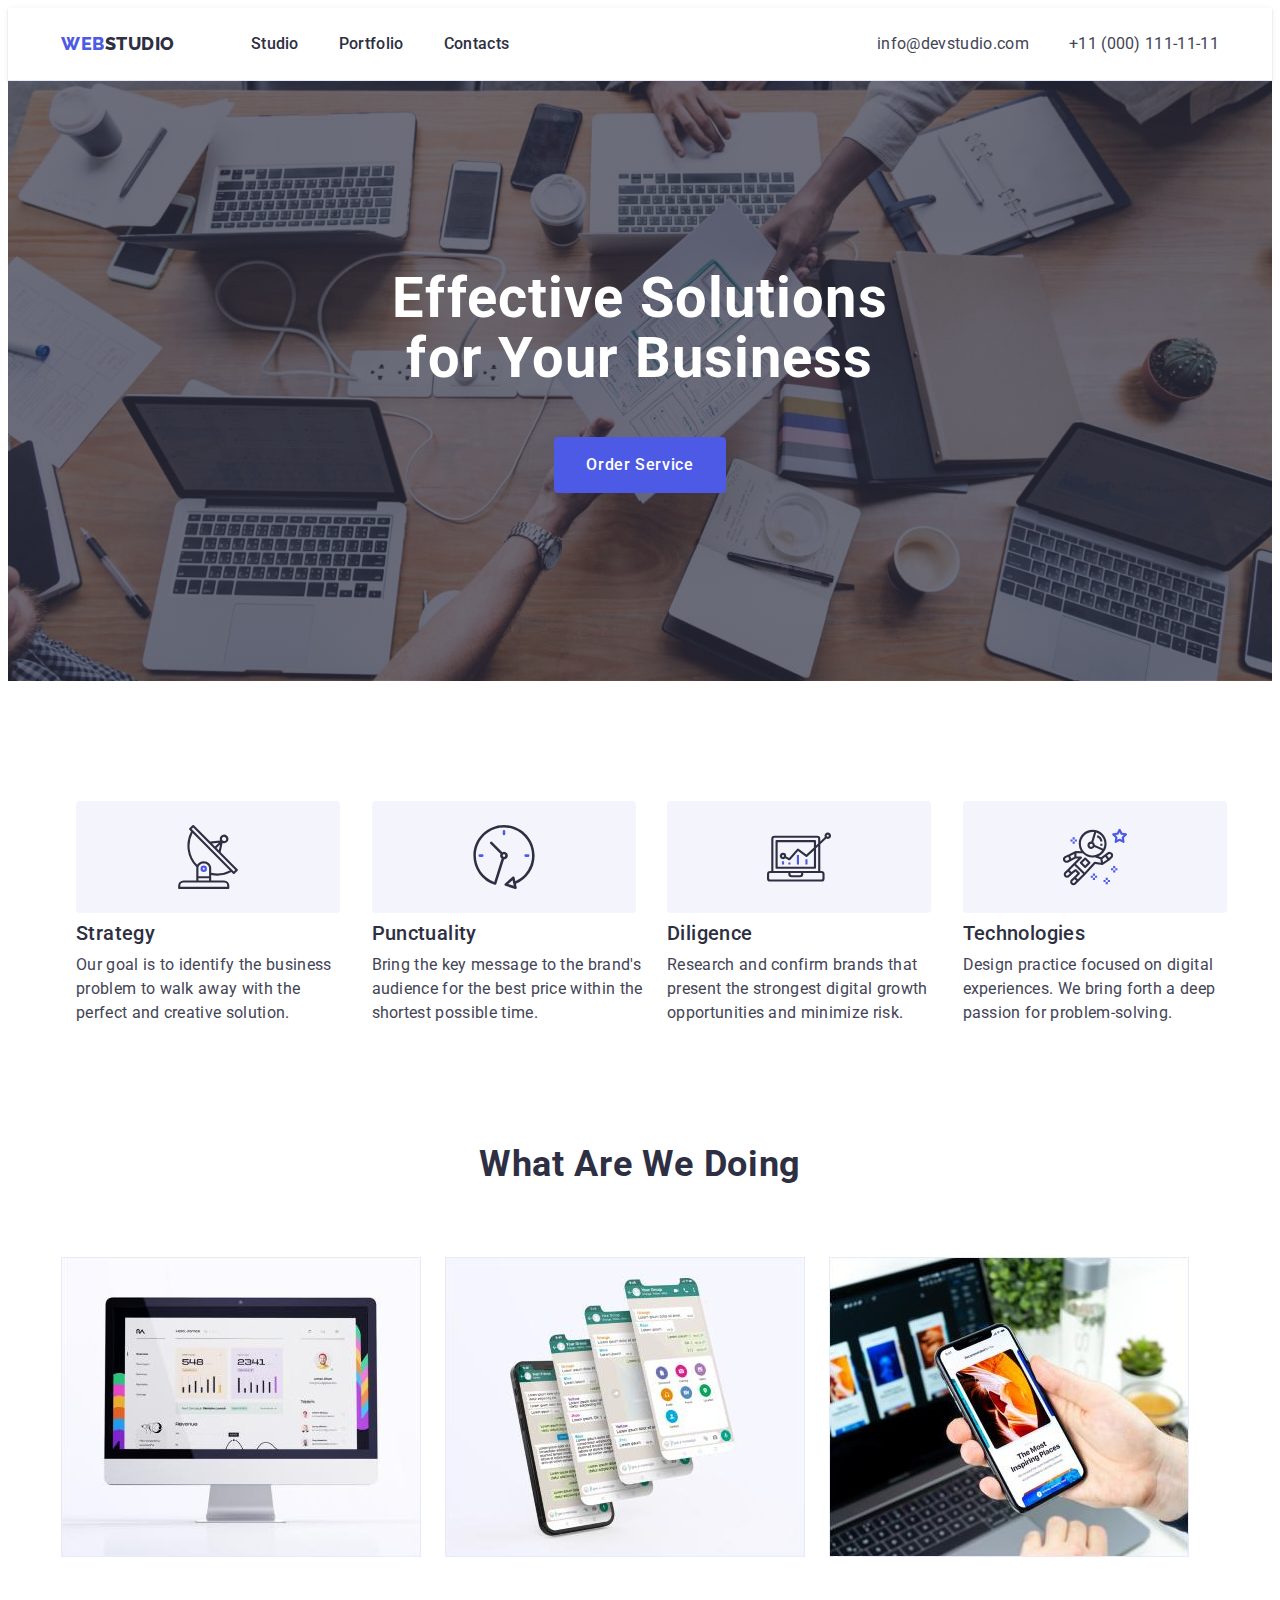
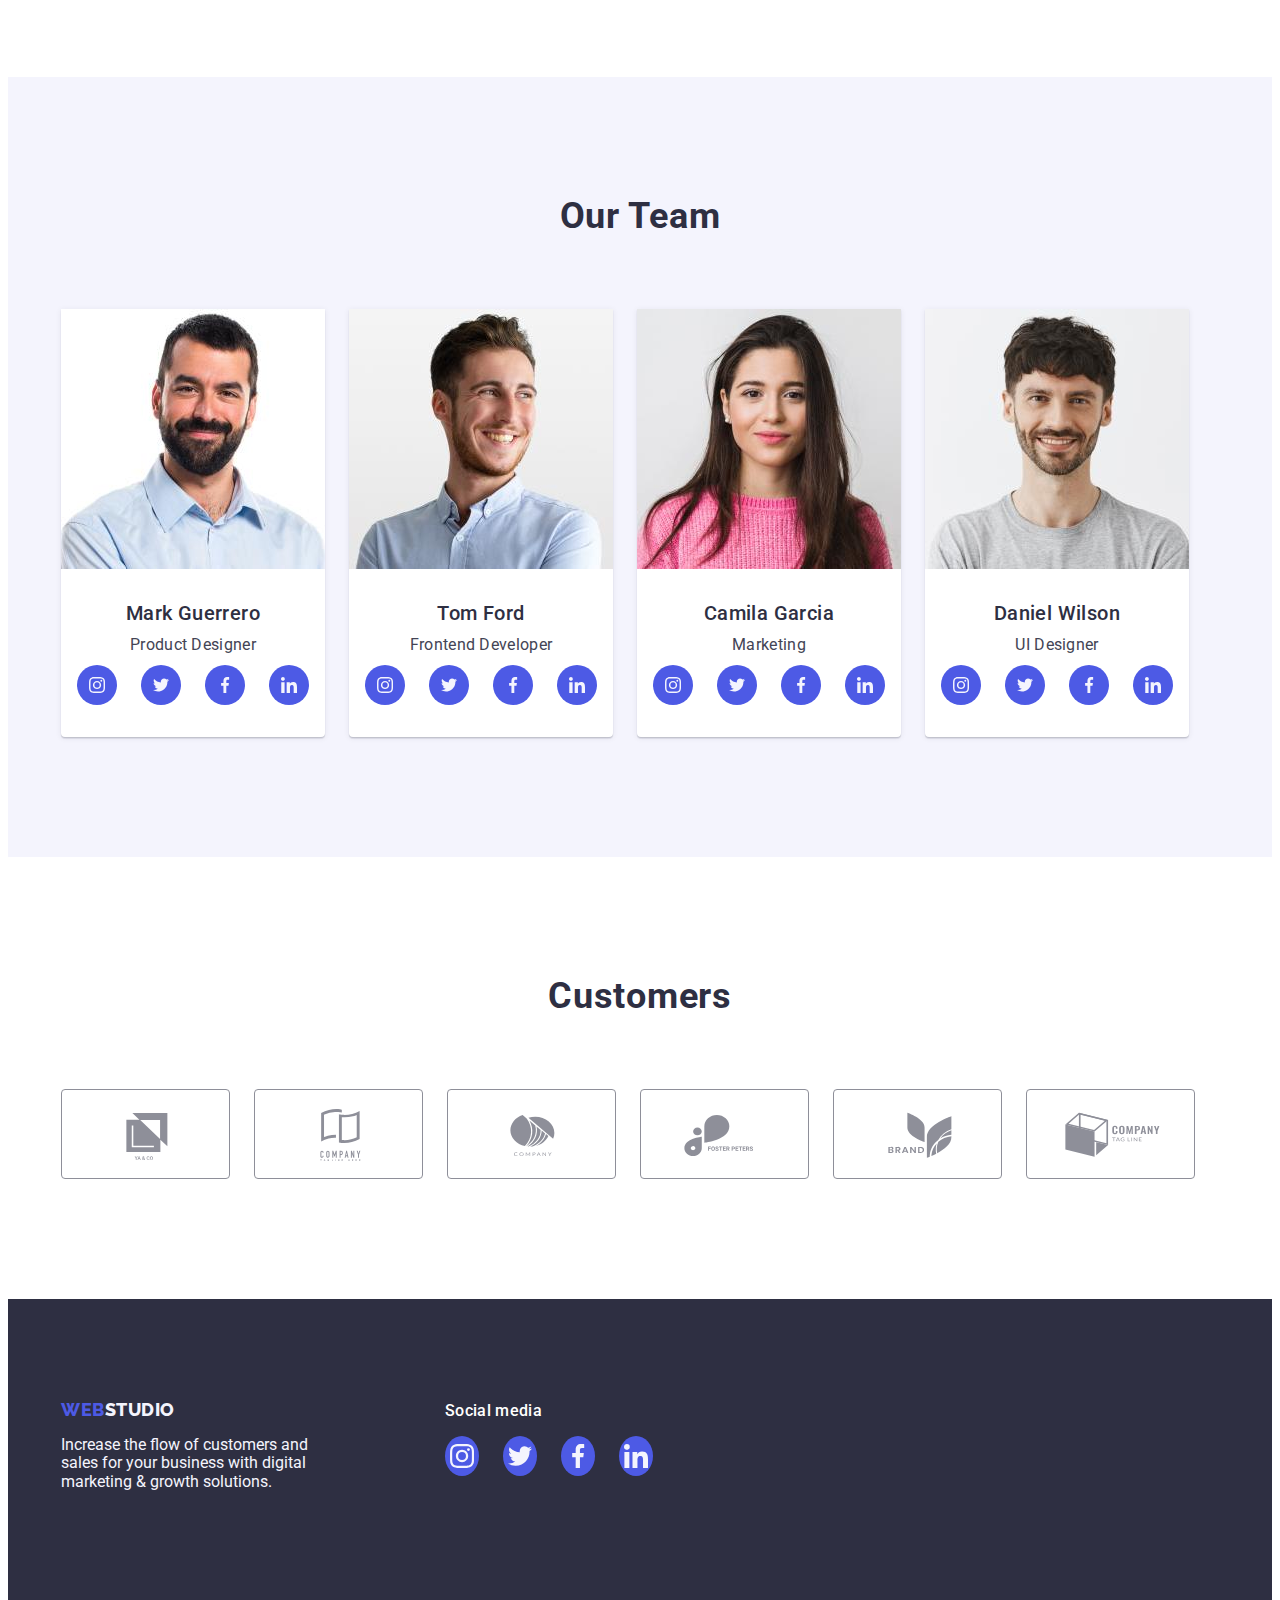
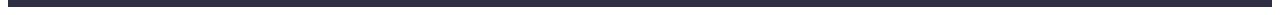
==== commit 3c8e2de5: "in index and portfolio footer added tag a" ====
--- a/index.html
+++ b/index.html
@@ -401,25 +401,34 @@
         <div class="footer-chapter footer-socialbox">
           <p class="social-title">Social media</p>
           <ul class="list team-icon-social footer-social-gap">
-            <li class="icon-box-social social-footer">
-              <svg class="icon-social-footer">
-                <use href="./images/icons.svg#icon-instagram"></use>
-              </svg>
-            </li>
-            <li class="icon-box-social social-footer">
-              <svg class="icon-social-footer">
-                <use href="./images/icons.svg#icon-twitter"></use>
-              </svg>
-            </li>
-            <li class="icon-box-social social-footer">
-              <svg class="icon-social-footer">
-                <use href="./images/icons.svg#icon-facebook"></use>
-              </svg>
-            </li>
-            <li class="icon-box-social social-footer">
-              <svg class="icon-social-footer">
-                <use href="./images/icons.svg#icon-linkedin"></use>
-              </svg>
+            <li class="icon-box-social">
+              <a href="" class="social-link social-footer">
+                <svg class="icon-social-footer" width="24" heigh="24">
+                  <use href="./images/icons.svg#icon-instagram"></use>
+                </svg>
+              </a>
+            </li>
+
+            <li class="icon-box-social">
+              <a href="" class="social-link social-footer">
+                <svg class="icon-social-footer" width="24" heigh="24">
+                  <use href="./images/icons.svg#icon-twitter"></use>
+                </svg>
+              </a>
+            </li>
+            <li class="icon-box-social">
+              <a href="" class="social-link social-footer">
+                <svg class="icon-social-footer" width="24" heigh="24">
+                  <use href="./images/icons.svg#icon-facebook"></use>
+                </svg>
+              </a>
+            </li>
+            <li class="icon-box-social">
+              <a href="" class="social-link social-footer">
+                <svg class="icon-social-footer" width="24" heigh="24">
+                  <use href="./images/icons.svg#icon-linkedin"></use>
+                </svg>
+              </a>
             </li>
           </ul>
         </div>
--- a/css/styles.css
+++ b/css/styles.css
@@ -489,8 +489,8 @@
 .icon-box-social.social-footer:not(:last-child) {
   margin-right: 16px;
 }
-.icon-box-social.social-footer:hover,
-.icon-box-social.social-footer:focus {
+.social-footer:hover,
+.social-footer:focus {
   background-color: var(--green);
 }
 .social-title {
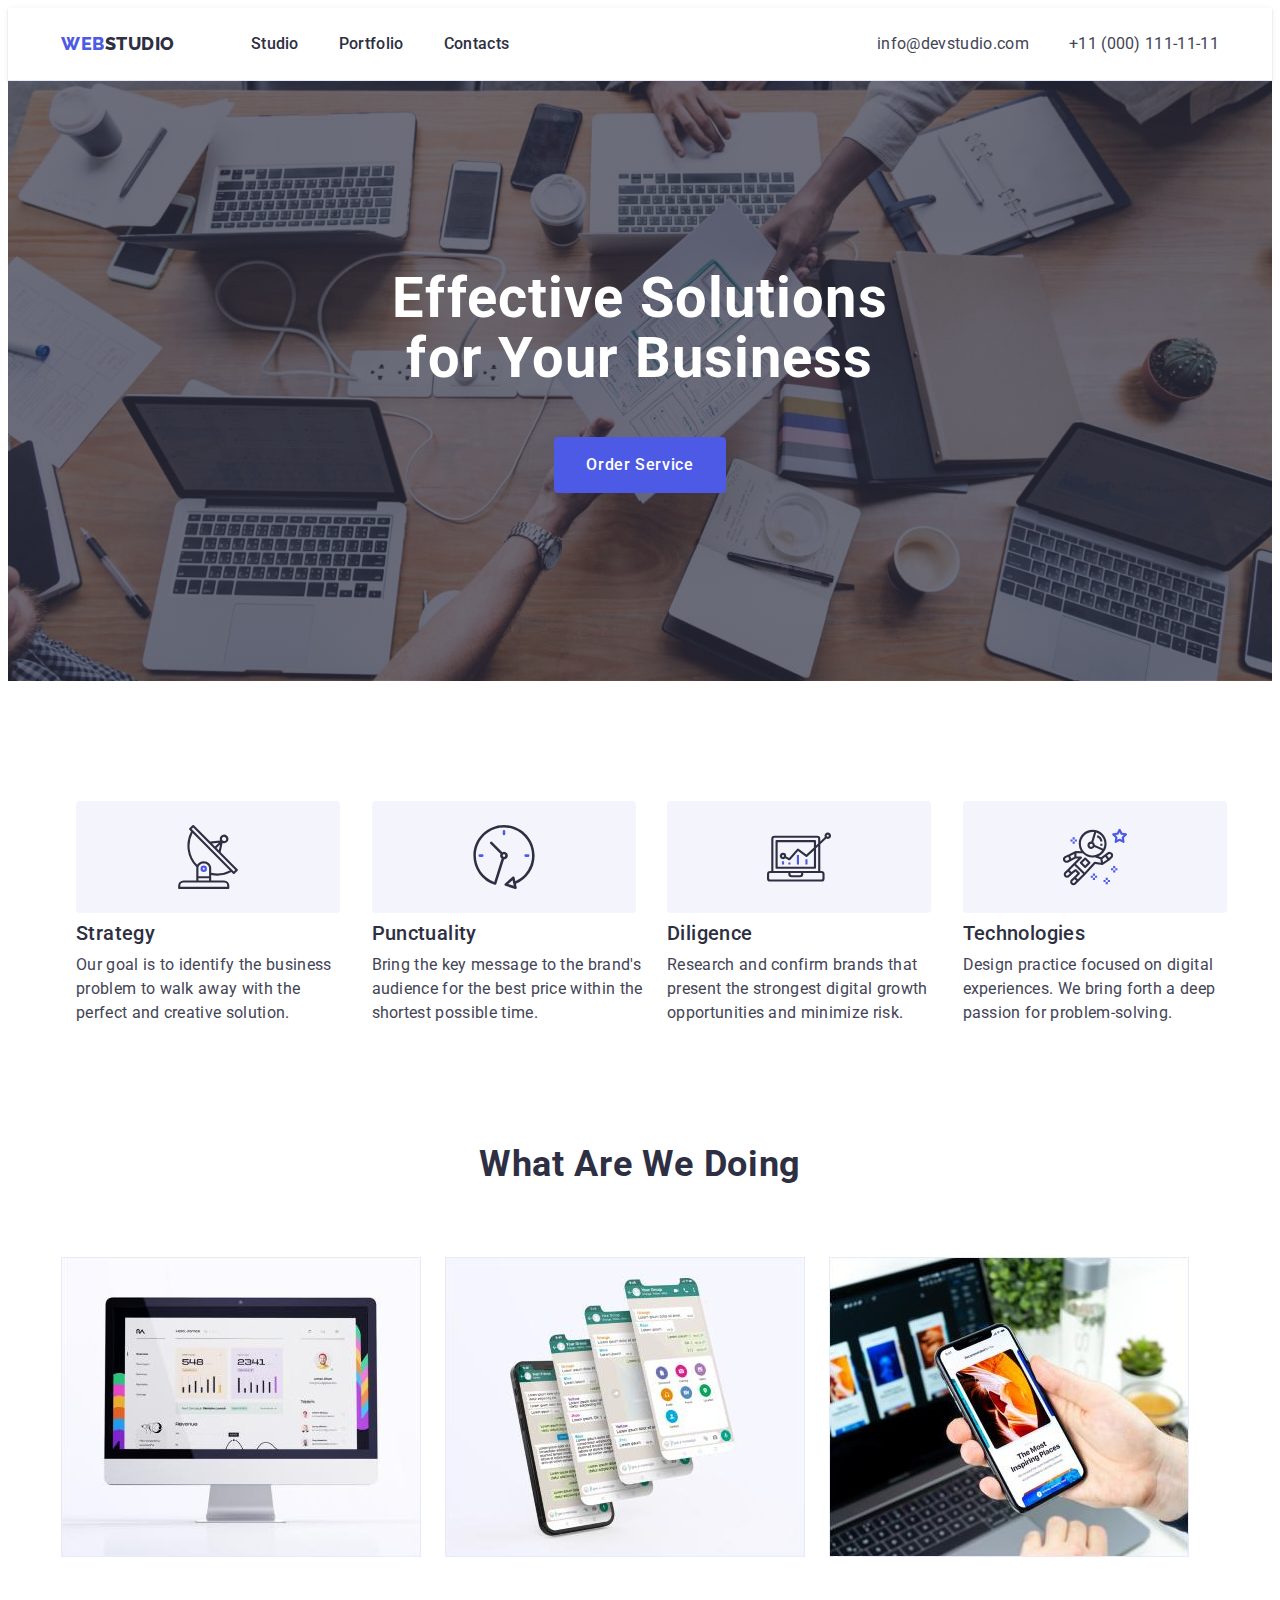
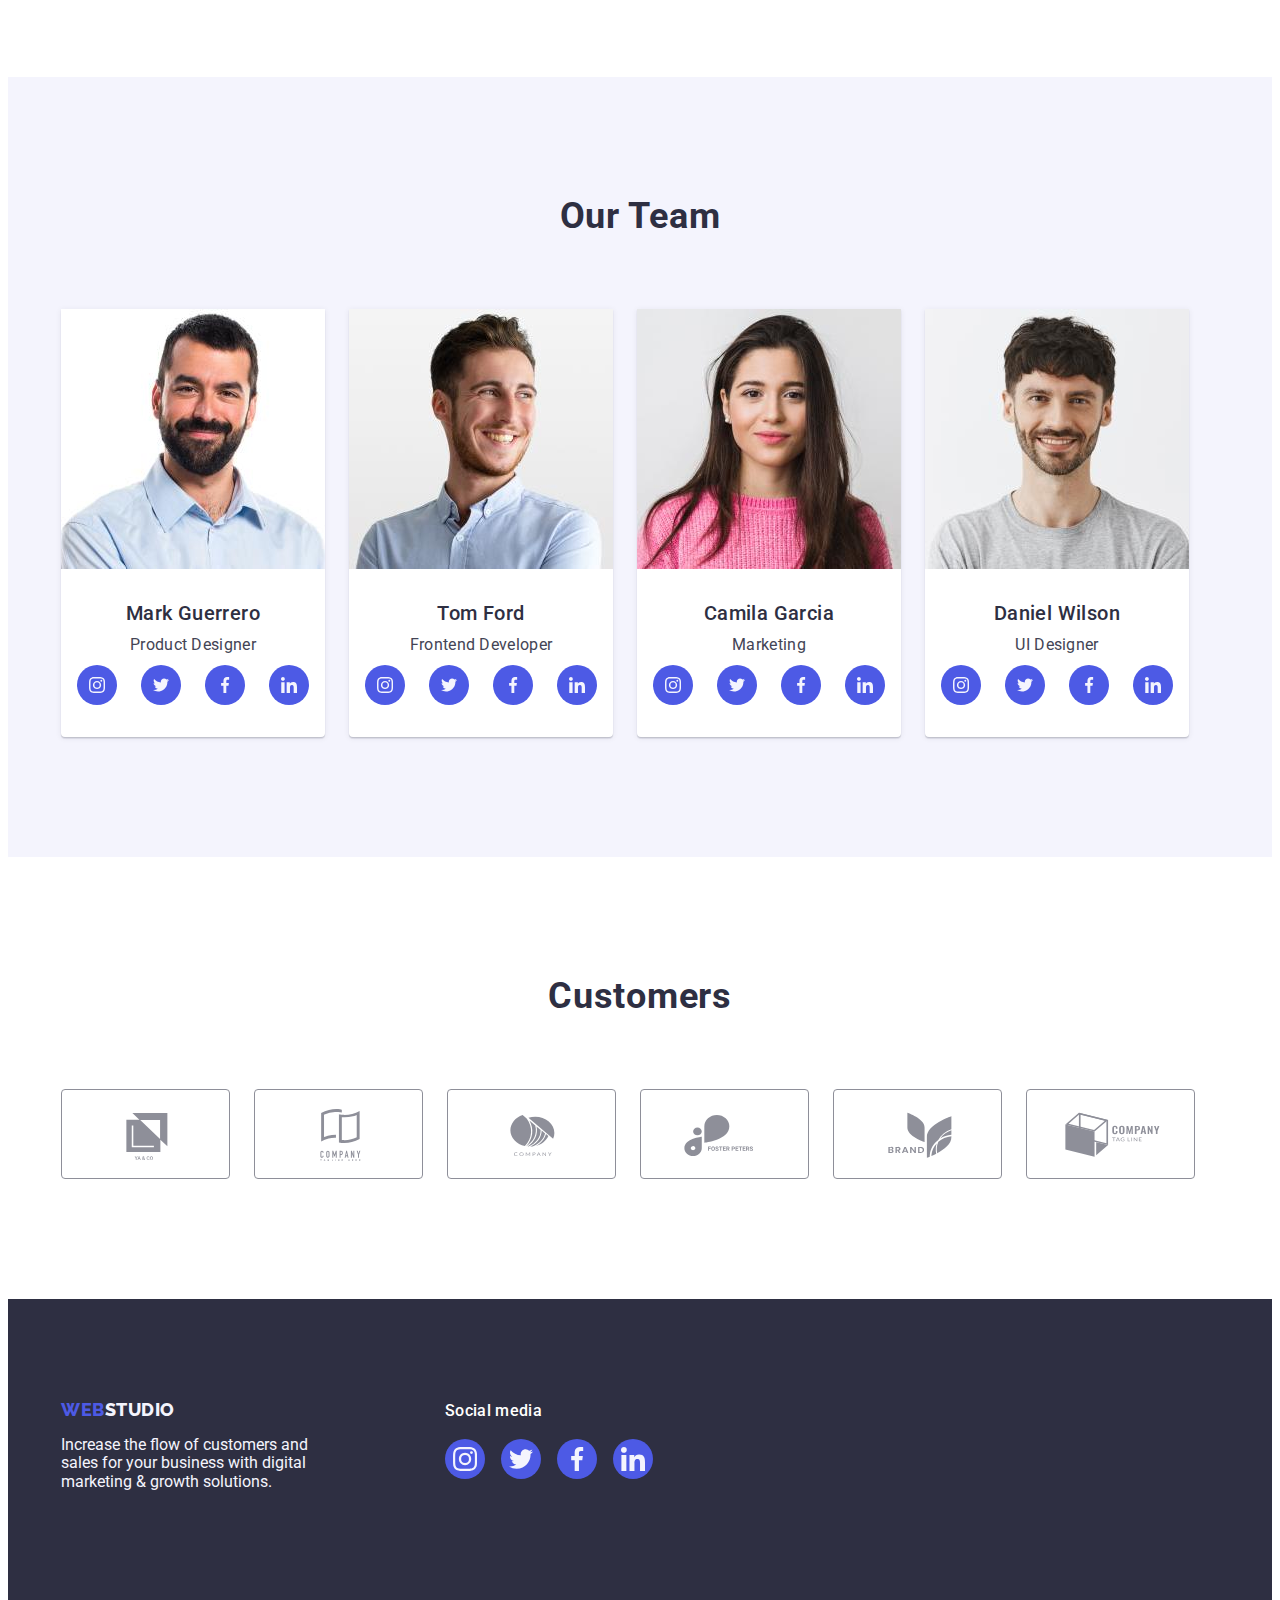
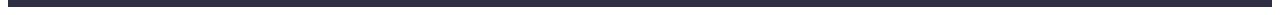
==== commit 5b97a935: "btn in portfolio with box-shadow, footer svg fill and others" ====
--- a/index.html
+++ b/index.html
@@ -62,6 +62,7 @@
       </div>
     </header>
     <main>
+      <!-- Hero Section 1 -->
       <section class="hero">
         <div class="container">
           <h1 class="hero-title">Effective Solutions for Your Business</h1>
@@ -71,7 +72,7 @@
         </div>
       </section>
 
-      <!-- Advantages -->
+      <!-- Advantages Section 2-->
       <section class="section advantages container">
         <div class="container">
           <h2 hidden class="section-title">Advantages</h2>
@@ -127,7 +128,7 @@
           </ul>
         </div>
       </section>
-      <!-- Work examples -->
+      <!-- Work examples Section 3-->
       <section class="section examples">
         <div class="container">
           <h2 class="section-title">What are we doing</h2>
@@ -160,7 +161,7 @@
         </div>
       </section>
 
-      <!-- Our team -->
+      <!-- Our team Section 4-->
 
       <section class="section our-team">
         <div class="container">
@@ -340,7 +341,7 @@
           </ul>
         </div>
       </section>
-      <!-- Customers -->
+      <!-- Customers Section 5-->
 
       <section class="section customers">
         <div class="container">
@@ -403,7 +404,7 @@
           <ul class="list team-icon-social footer-social-gap">
             <li class="icon-box-social">
               <a href="" class="social-link social-footer">
-                <svg class="icon-social-footer" width="24" heigh="24">
+                <svg class="icon-social-footer" width="24" height="24">
                   <use href="./images/icons.svg#icon-instagram"></use>
                 </svg>
               </a>
@@ -411,21 +412,21 @@
 
             <li class="icon-box-social">
               <a href="" class="social-link social-footer">
-                <svg class="icon-social-footer" width="24" heigh="24">
+                <svg class="icon-social-footer" width="24" height="24">
                   <use href="./images/icons.svg#icon-twitter"></use>
                 </svg>
               </a>
             </li>
             <li class="icon-box-social">
               <a href="" class="social-link social-footer">
-                <svg class="icon-social-footer" width="24" heigh="24">
+                <svg class="icon-social-footer" width="24" height="24">
                   <use href="./images/icons.svg#icon-facebook"></use>
                 </svg>
               </a>
             </li>
             <li class="icon-box-social">
               <a href="" class="social-link social-footer">
-                <svg class="icon-social-footer" width="24" heigh="24">
+                <svg class="icon-social-footer" width="24" height="24">
                   <use href="./images/icons.svg#icon-linkedin"></use>
                 </svg>
               </a>
--- a/css/styles.css
+++ b/css/styles.css
@@ -202,6 +202,8 @@
 .button.btn-primary:hover,
 .button.btn-primary:focus {
   background-color: var(--ocean);
+  box-shadow: 0px 3px 1px rgba(0, 0, 0, 0.1), 0px 2px 1px rgba(0, 0, 0, 0.08),
+    0px 2px 2px rgba(0, 0, 0, 0.12);
 }
 
 .btn-secondary:hover,
@@ -323,7 +325,7 @@
 .team-icon-social {
   display: flex;
   justify-content: center;
-  /* justify-content: space-around; */
+  gap: 24px;
   /* padding-bottom: 32px; */
 }
 .icon-box-social {
@@ -332,8 +334,6 @@
   height: 40px;
   /* border-radius: 50%; */
   display: inline-flex;
-  /* justify-content: center; */
-  /* align-items: center; */
 
   content: '';
 }
@@ -346,16 +346,13 @@
   align-items: center;
   justify-content: center;
 }
-.icon-box-social:not(:last-child) {
-  margin-right: 24px;
-}
+
 .social-link:hover,
 .social-link:focus {
   background-color: var(--ocean);
-
 }
 .icon-social {
-  fill: var(--cloud)
+  fill: var(--cloud);
 }
 
 /* Portfolio Filter */
@@ -483,12 +480,10 @@
   width: 208px;
   height: 80px;
 }
-/* .footer-social-gap {
+.footer .footer-social-gap {
   gap: 16px;
-} */
-.icon-box-social.social-footer:not(:last-child) {
-  margin-right: 16px;
-}
+}
+
 .social-footer:hover,
 .social-footer:focus {
   background-color: var(--green);
@@ -496,7 +491,7 @@
 .social-title {
   font-size: 16px;
   font-weight: 500;
-  line-height: 1, 5;
+  line-height: 1.5;
   letter-spacing: 0.02em;
   color: var(--white);
 }
@@ -504,4 +499,5 @@
 .icon-social-footer {
   width: 24px;
   height: 24px;
-}
+  fill: var(--cloud);
+}
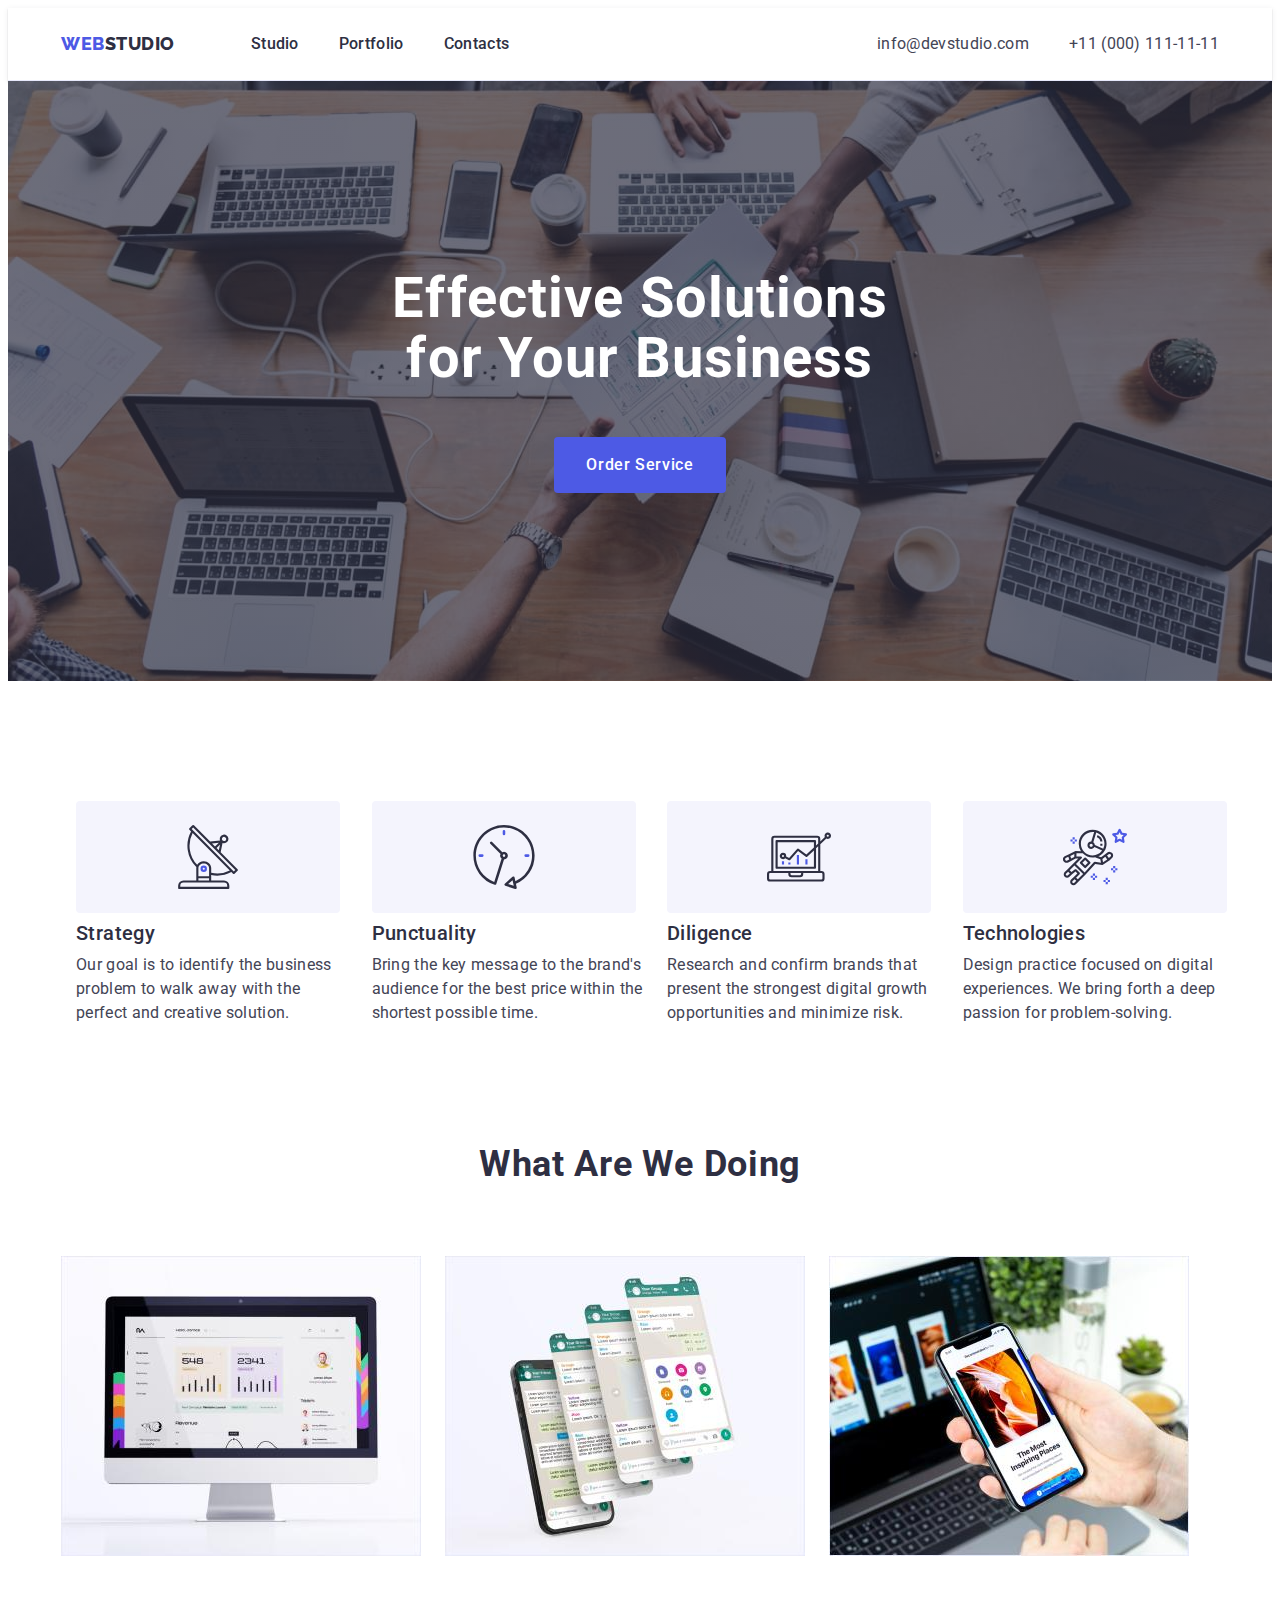
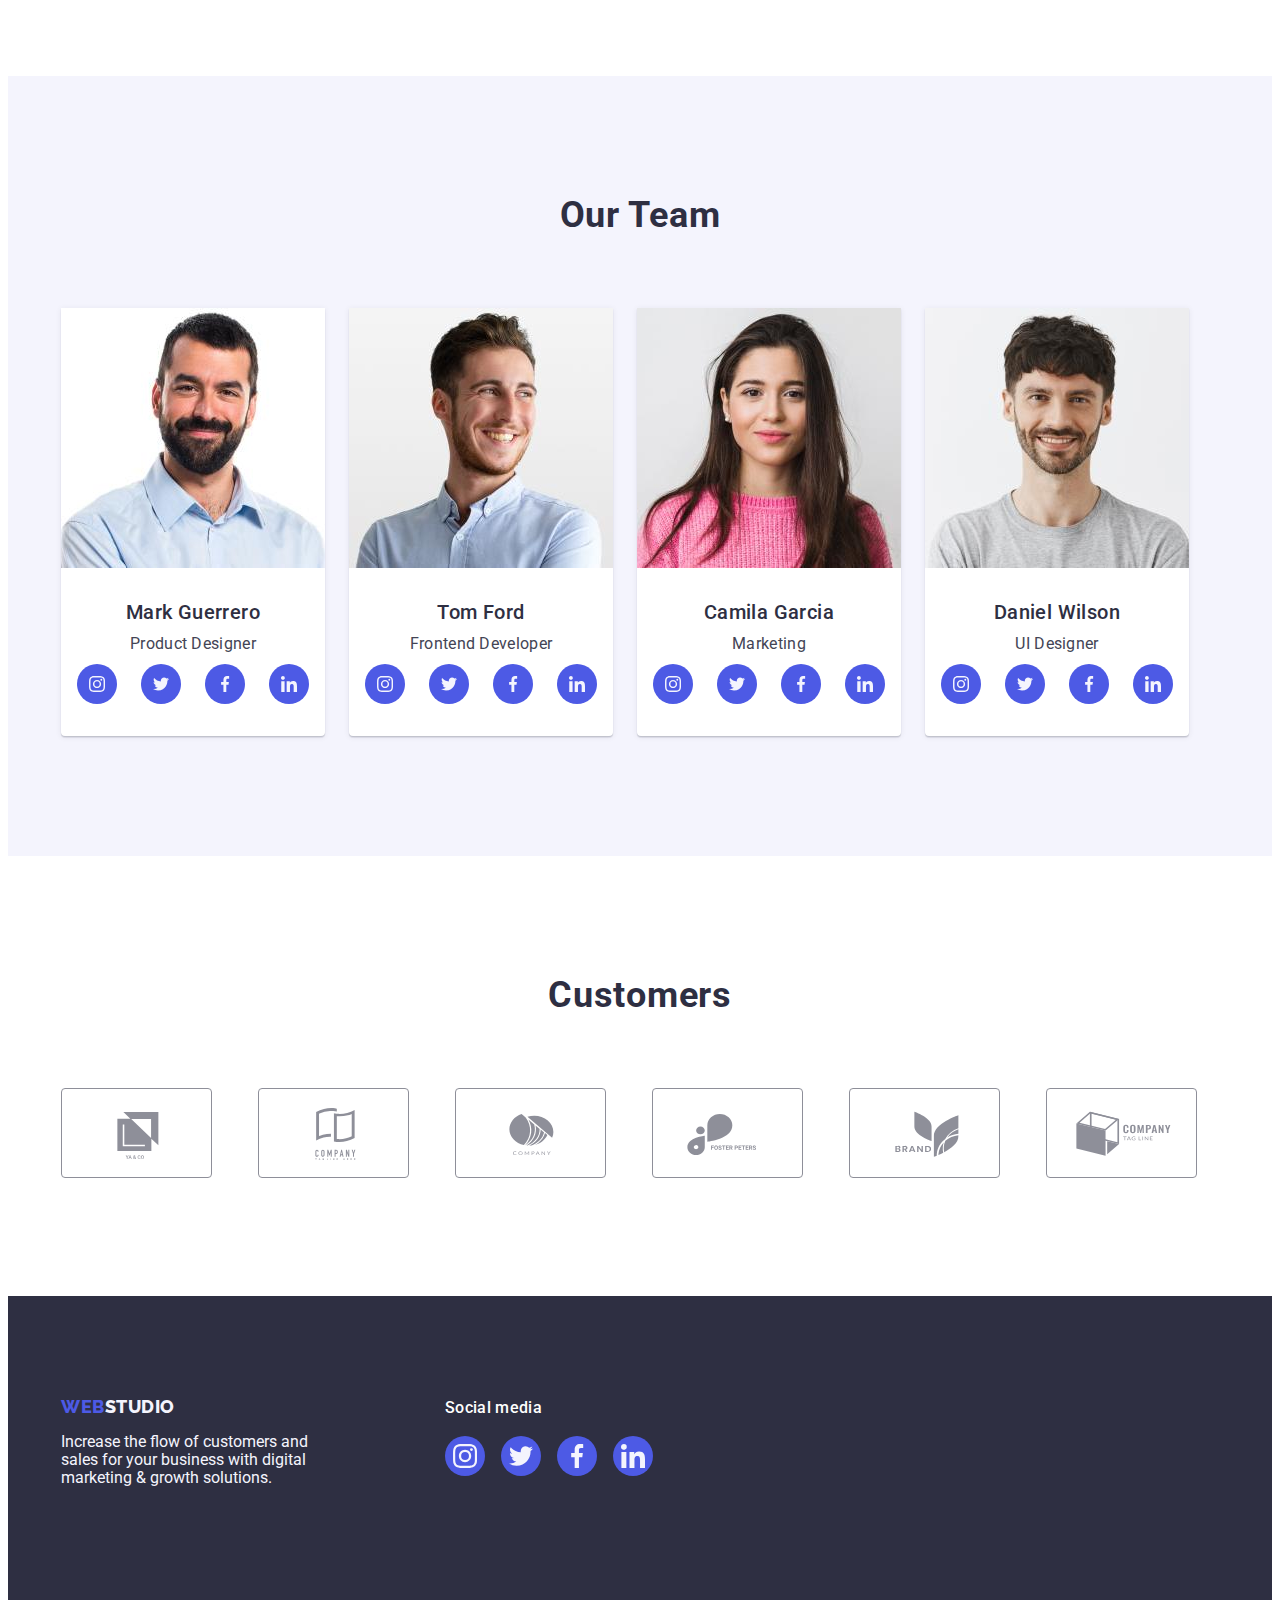
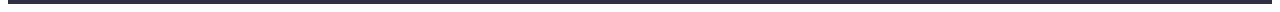
==== commit e808ca05: "section 5 line-height 1.1, section 5 tag a" ====
--- a/index.html
+++ b/index.html
@@ -341,6 +341,7 @@
           </ul>
         </div>
       </section>
+
       <!-- Customers Section 5-->
 
       <section class="section customers">
@@ -348,34 +349,46 @@
           <h2 class="section-title">Customers</h2>
           <ul class="customers-list list">
             <li class="logo-box-customer">
-              <svg class="logo-customer">
-                <use href="./images/icons.svg#icon-Logo-1"></use>
-              </svg>
-            </li>
-            <li class="logo-box-customer">
-              <svg class="logo-customer">
-                <use href="./images/icons.svg#icon-Logo-2"></use>
-              </svg>
-            </li>
-            <li class="logo-box-customer">
-              <svg class="logo-customer">
-                <use href="./images/icons.svg#icon-Logo-3"></use>
-              </svg>
-            </li>
-            <li class="logo-box-customer">
-              <svg class="logo-customer">
-                <use href="./images/icons.svg#icon-Logo-4"></use>
-              </svg>
-            </li>
-            <li class="logo-box-customer">
-              <svg class="logo-customer">
-                <use href="./images/icons.svg#icon-Logo-5"></use>
-              </svg>
-            </li>
-            <li class="logo-box-customer">
-              <svg class="logo-customer">
-                <use href="./images/icons.svg#icon-Logo-6"></use>
-              </svg>
+              <a href="" class="customers-link">
+                <svg class="logo-customer" width="104" height="56">
+                  <use href="./images/icons.svg#icon-Logo-1"></use>
+                </svg>
+              </a>
+            </li>
+            <li class="logo-box-customer">
+              <a href="" class="customers-link">
+                <svg class="logo-customer" width="104" height="56">
+                  <use href="./images/icons.svg#icon-Logo-2"></use>
+                </svg>
+              </a>
+            </li>
+            <li class="logo-box-customer">
+              <a href="" class="customers-link">
+                <svg class="logo-customer" width="104" height="56">
+                  <use href="./images/icons.svg#icon-Logo-3"></use>
+                </svg>
+              </a>
+            </li>
+            <li class="logo-box-customer">
+              <a href="" class="customers-link">
+                <svg class="logo-customer" width="104" height="56">
+                  <use href="./images/icons.svg#icon-Logo-4"></use>
+                </svg>
+              </a>
+            </li>
+            <li class="logo-box-customer">
+              <a href="" class="customers-link">
+                <svg class="logo-customer" width="104" height="56">
+                  <use href="./images/icons.svg#icon-Logo-5"></use>
+                </svg>
+              </a>
+            </li>
+            <li class="logo-box-customer">
+              <a href="" class="customers-link">
+                <svg class="logo-customer" width="104" height="56">
+                  <use href="./images/icons.svg#icon-Logo-6"></use>
+                </svg>
+              </a>
             </li>
           </ul>
         </div>
--- a/css/styles.css
+++ b/css/styles.css
@@ -211,7 +211,7 @@
   color: var(--white);
   background-color: var(--ocean);
   border: 1px solid transparent;
-  box-shadow: зі значенням 0px 3px 1px rgba(0, 0, 0, 0.1),
+  box-shadow: 0px 3px 1px rgba(0, 0, 0, 0.1),
     0px 2px 1px rgba(0, 0, 0, 0.08), 0px 2px 2px rgba(0, 0, 0, 0.12);
 }
 
@@ -228,7 +228,7 @@
 .section-title {
   color: var(--navy-blue);
   font-size: 36px;
-  line-height: 1.11;
+  line-height: 1.1;
   letter-spacing: 0.02em;
   text-align: center;
   text-transform: capitalize;
@@ -355,6 +355,12 @@
   fill: var(--cloud);
 }
 
+/* Customers Section 5 */
+
+.customers-list {
+  gap: 24px;
+}
+
 /* Portfolio Filter */
 
 .button-filter {
@@ -424,22 +430,29 @@
 }
 .logo-box-customer {
   height: 88px;
-  display: flex;
-  justify-content: center;
-  align-items: center;
+  width: calc((100% - 120px) / 6);
+}
+.customers-link:hover,
+.customers-link:focus {
+  border: 1px solid var(--ocean);
+  color: var(--ocean);
+}
+.customers-link {
+  width: 100%;
+  height: 100%;
   border: 1px solid var(--light-slate);
   border-radius: 4px;
-  flex-basis: calc((100% - 120px) / 6);
-}
-.logo-box-customer:hover,
-.logo-box-customer:focus {
-  border: 1px solid var(--ocean);
+  display: flex;
+  align-items: center;
+  justify-content: center;
+  color: var(--light-slate)
+
 }
 .logo-customer {
   display: inline-block;
   width: 104px;
   height: 56px;
-  fill: var(--light-slate);
+  fill: currentColor;
 }
 
 .logo-customer:hover,
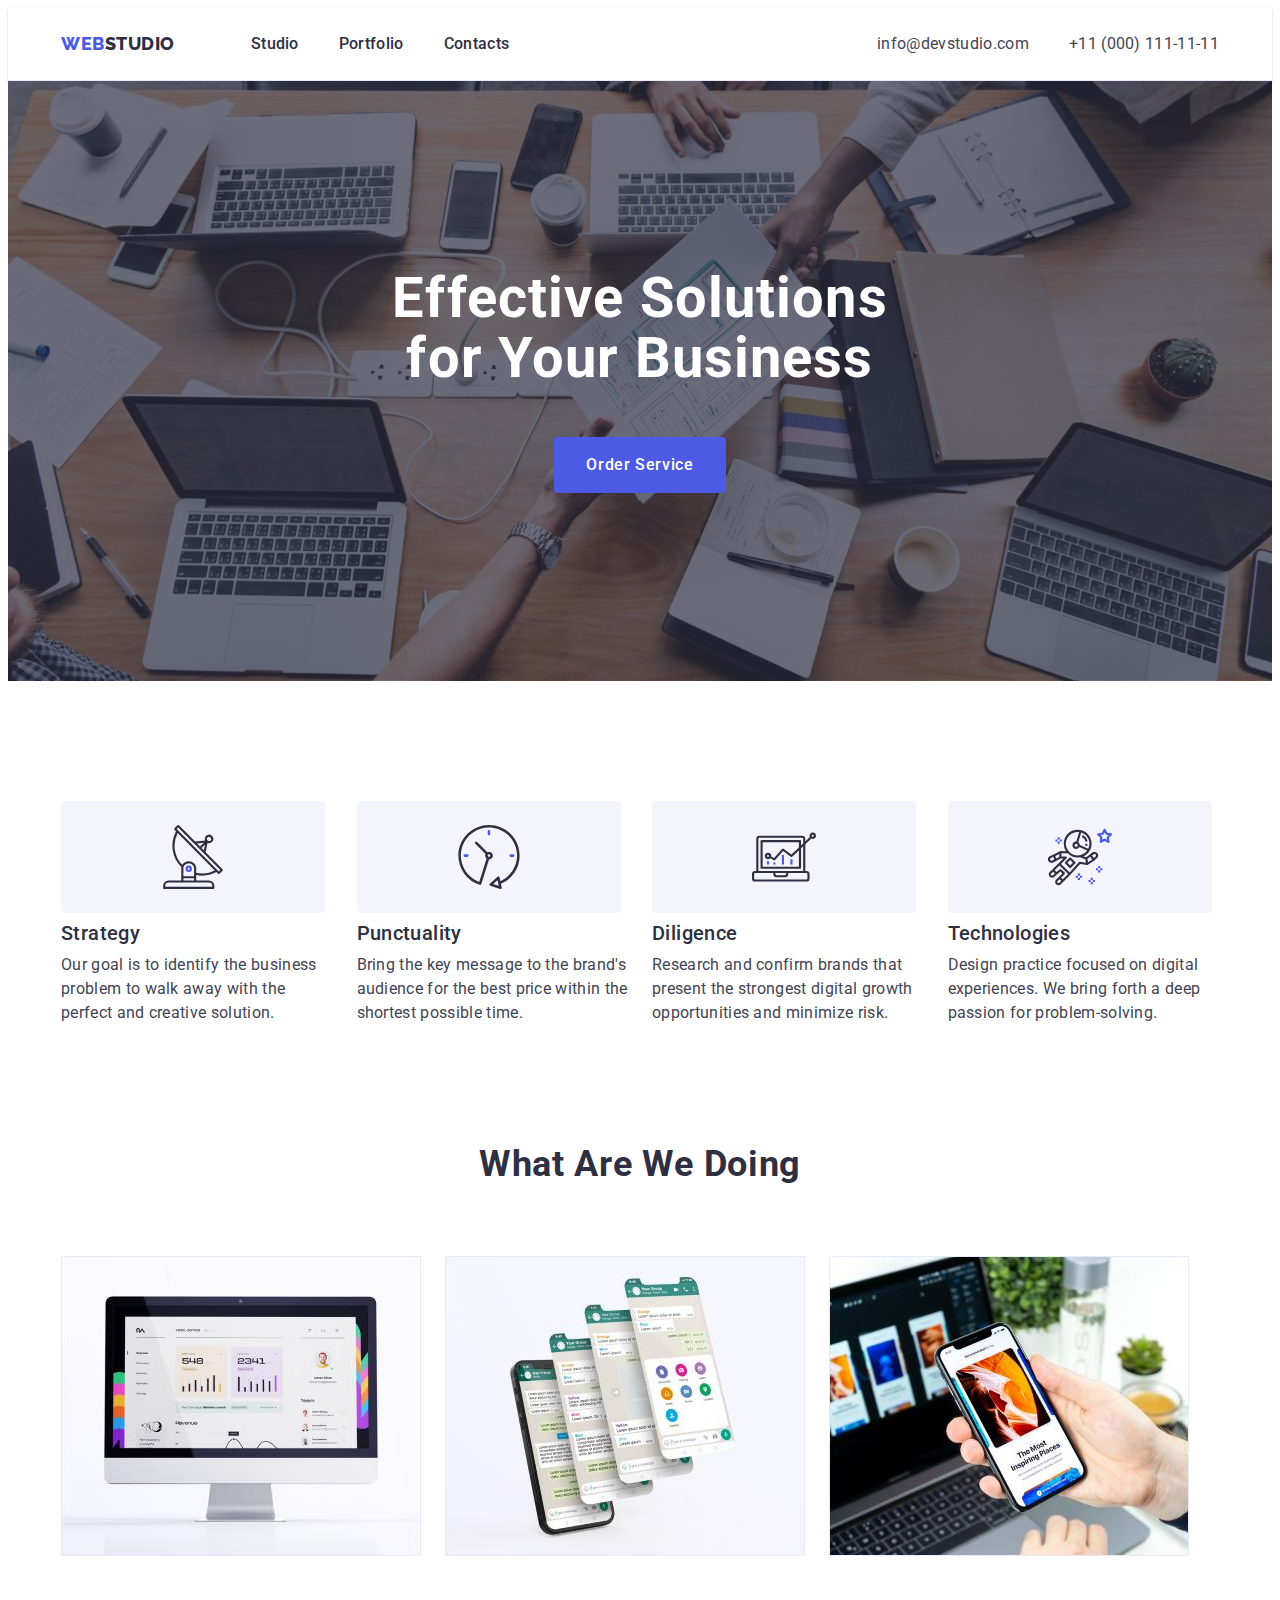
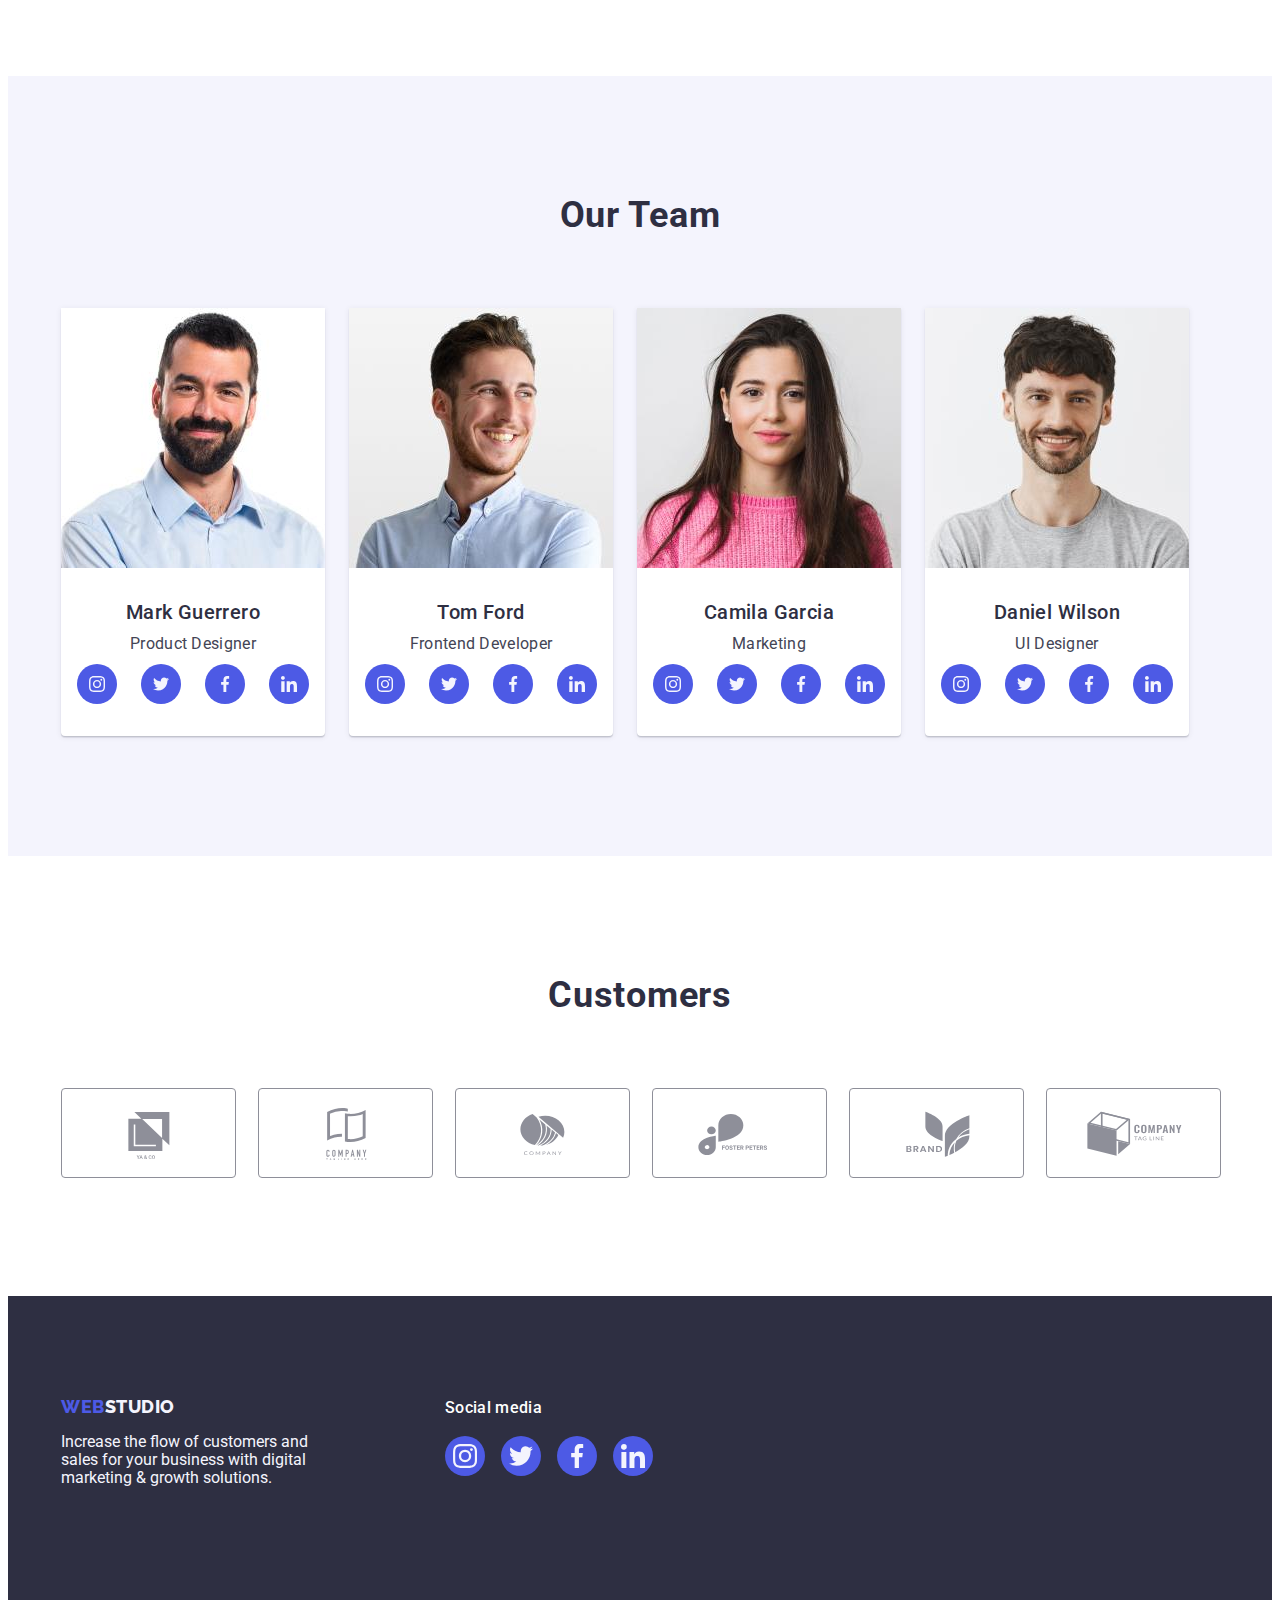
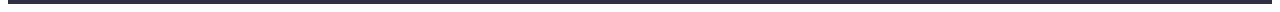
==== commit 9cbdfc6c: "nav-menu without padding" ====
--- a/index.html
+++ b/index.html
@@ -73,12 +73,12 @@
       </section>
 
       <!-- Advantages Section 2-->
-      <section class="section advantages container">
+      <section class="section advantages">
         <div class="container">
           <h2 hidden class="section-title">Advantages</h2>
           <ul class="advantages-list list">
             <li class="advantages-item">
-              <div class="icon-box-advantages">
+              <div class="advantages-icon-box">
                 <svg class="icon-advantages" width="64" height="64">
                   <use href="./images/icons.svg#icon-antenna"></use>
                 </svg>
@@ -90,7 +90,7 @@
               </p>
             </li>
             <li class="advantages-item">
-              <div class="icon-box-advantages">
+              <div class="advantages-icon-box">
                 <svg class="icon-advantages" width="64" height="64">
                   <use href="./images/icons.svg#icon-clock"></use>
                 </svg>
@@ -102,7 +102,7 @@
               </p>
             </li>
             <li class="advantages-item">
-              <div class="icon-box-advantages">
+              <div class="advantages-icon-box">
                 <svg class="icon-advantages" width="64" height="64">
                   <use href="./images/icons.svg#icon-diagram"></use>
                 </svg>
@@ -114,7 +114,7 @@
               </p>
             </li>
             <li class="advantages-item">
-              <div class="icon-box-advantages">
+              <div class="advantages-icon-box">
                 <svg class="icon-advantages" width="64" height="64">
                   <use href="./images/icons.svg#icon-astronaut"></use>
                 </svg>
@@ -348,44 +348,44 @@
         <div class="container">
           <h2 class="section-title">Customers</h2>
           <ul class="customers-list list">
-            <li class="logo-box-customer">
-              <a href="" class="customers-link">
-                <svg class="logo-customer" width="104" height="56">
+            <li class="customers-logo-box">
+              <a href="" class="customers-link">
+                <svg class="customers-logo" width="104" height="56">
                   <use href="./images/icons.svg#icon-Logo-1"></use>
                 </svg>
               </a>
             </li>
-            <li class="logo-box-customer">
-              <a href="" class="customers-link">
-                <svg class="logo-customer" width="104" height="56">
+            <li class="customers-logo-box">
+              <a href="" class="customers-link">
+                <svg class="customers-logo" width="104" height="56">
                   <use href="./images/icons.svg#icon-Logo-2"></use>
                 </svg>
               </a>
             </li>
-            <li class="logo-box-customer">
-              <a href="" class="customers-link">
-                <svg class="logo-customer" width="104" height="56">
+            <li class="customers-logo-box">
+              <a href="" class="customers-link">
+                <svg class="customers-logo" width="104" height="56">
                   <use href="./images/icons.svg#icon-Logo-3"></use>
                 </svg>
               </a>
             </li>
-            <li class="logo-box-customer">
-              <a href="" class="customers-link">
-                <svg class="logo-customer" width="104" height="56">
+            <li class="customers-logo-box">
+              <a href="" class="customers-link">
+                <svg class="customers-logo" width="104" height="56">
                   <use href="./images/icons.svg#icon-Logo-4"></use>
                 </svg>
               </a>
             </li>
-            <li class="logo-box-customer">
-              <a href="" class="customers-link">
-                <svg class="logo-customer" width="104" height="56">
+            <li class="customers-logo-box">
+              <a href="" class="customers-link">
+                <svg class="customers-logo" width="104" height="56">
                   <use href="./images/icons.svg#icon-Logo-5"></use>
                 </svg>
               </a>
             </li>
-            <li class="logo-box-customer">
-              <a href="" class="customers-link">
-                <svg class="logo-customer" width="104" height="56">
+            <li class="customers-logo-box">
+              <a href="" class="customers-link">
+                <svg class="customers-logo" width="104" height="56">
                   <use href="./images/icons.svg#icon-Logo-6"></use>
                 </svg>
               </a>
@@ -413,33 +413,33 @@
         </div>
 
         <div class="footer-chapter footer-socialbox">
-          <p class="social-title">Social media</p>
+          <p class="footer-social-title">Social media</p>
           <ul class="list team-icon-social footer-social-gap">
             <li class="icon-box-social">
-              <a href="" class="social-link social-footer">
-                <svg class="icon-social-footer" width="24" height="24">
+              <a href="" class="social-link footer-social">
+                <svg class="footer-icon-social" width="24" height="24">
                   <use href="./images/icons.svg#icon-instagram"></use>
                 </svg>
               </a>
             </li>
 
             <li class="icon-box-social">
-              <a href="" class="social-link social-footer">
-                <svg class="icon-social-footer" width="24" height="24">
+              <a href="" class="social-link footer-social">
+                <svg class="footer-icon-social" width="24" height="24">
                   <use href="./images/icons.svg#icon-twitter"></use>
                 </svg>
               </a>
             </li>
             <li class="icon-box-social">
-              <a href="" class="social-link social-footer">
-                <svg class="icon-social-footer" width="24" height="24">
+              <a href="" class="social-link footer-social">
+                <svg class="footer-icon-social" width="24" height="24">
                   <use href="./images/icons.svg#icon-facebook"></use>
                 </svg>
               </a>
             </li>
             <li class="icon-box-social">
-              <a href="" class="social-link social-footer">
-                <svg class="icon-social-footer" width="24" height="24">
+              <a href="" class="social-link footer-social">
+                <svg class="footer-icon-social" width="24" height="24">
                   <use href="./images/icons.svg#icon-linkedin"></use>
                 </svg>
               </a>
--- a/css/styles.css
+++ b/css/styles.css
@@ -66,8 +66,7 @@
 .nav-header {
   display: flex;
   align-items: center;
-  /* padding-top: 24px;
-  padding-bottom: 24px; */
+  
 }
 .nav-page {
   display: flex;
@@ -104,8 +103,6 @@
 
 .nav-menu {
   color: var(--navy-blue);
-  padding-top: 24px;
-  padding-bottom: 24px;
 }
 
 .site-nav .link:hover,
@@ -211,11 +208,12 @@
   color: var(--white);
   background-color: var(--ocean);
   border: 1px solid transparent;
-  box-shadow: 0px 3px 1px rgba(0, 0, 0, 0.1),
-    0px 2px 1px rgba(0, 0, 0, 0.08), 0px 2px 2px rgba(0, 0, 0, 0.12);
+  box-shadow: 0px 3px 1px rgba(0, 0, 0, 0.1), 0px 2px 1px rgba(0, 0, 0, 0.08),
+    0px 2px 2px rgba(0, 0, 0, 0.12);
 }
 
 /* Section*/
+
 .advantages,
 .examples {
   padding-bottom: 120px;
@@ -260,27 +258,34 @@
   margin-right: 0px;
 }
 
-.icon-box-advantages {
+.advantages-icon-box {
   display: flex;
   justify-content: center;
   align-items: center;
-
-  content: '';
   height: 112px;
   width: 264px;
   margin-bottom: 8px;
   background-color: var(--cloud);
   border-radius: 4px;
 }
-
+/* .advantages-item::before {
+  content:'';
+  display: block;
+  height: 112px;
+  width: 264px;
+  margin-bottom: 8px;
+  background-color: var(--cloud);
+  border-radius: 4px;
+  background-size: 64px;
+  background-image: url(../images/img-1.jpg);
+} */
 .example-list {
   display: flex;
 }
 
 .example-item:not(:last-child),
 .team-foto:not(:last-child),
-.footer-chapter:not(:last-child),
-.logo-box-customer {
+.footer-chapter:not(:last-child) {
   margin-right: 24px;
 }
 
@@ -329,13 +334,11 @@
   /* padding-bottom: 32px; */
 }
 .icon-box-social {
-  /* background-color: var(--iris); */
   width: 40px;
   height: 40px;
-  /* border-radius: 50%; */
   display: inline-flex;
 
-  content: '';
+  /* content: ''; */
 }
 .social-link {
   width: 100%;
@@ -364,7 +367,6 @@
 /* Portfolio Filter */
 
 .button-filter {
-  /* padding-top: 96px; */
   margin-bottom: 72px;
 
   display: flex;
@@ -379,7 +381,6 @@
 }
 
 .filter-list {
-  /* padding-bottom: 120px; */
   display: flex;
   flex-wrap: wrap;
 }
@@ -428,9 +429,10 @@
   padding-top: 96px;
   padding-bottom: 120px;
 }
-.logo-box-customer {
+
+.customers-logo-box {
+  width: calc((100% - 120px) / 6);
   height: 88px;
-  width: calc((100% - 120px) / 6);
 }
 .customers-link:hover,
 .customers-link:focus {
@@ -445,18 +447,17 @@
   display: flex;
   align-items: center;
   justify-content: center;
-  color: var(--light-slate)
-
-}
-.logo-customer {
+  color: var(--light-slate);
+}
+.customers-logo {
   display: inline-block;
   width: 104px;
   height: 56px;
   fill: currentColor;
 }
 
-.logo-customer:hover,
-.logo-customer:focus {
+.customers-logo:hover,
+.customers-logo:focus {
   fill: var(--ocean);
 }
 
@@ -497,11 +498,11 @@
   gap: 16px;
 }
 
-.social-footer:hover,
-.social-footer:focus {
+.footer-social:hover,
+.footer-social:focus {
   background-color: var(--green);
 }
-.social-title {
+.footer-social-title {
   font-size: 16px;
   font-weight: 500;
   line-height: 1.5;
@@ -509,7 +510,7 @@
   color: var(--white);
 }
 
-.icon-social-footer {
+.footer-icon-social {
   width: 24px;
   height: 24px;
   fill: var(--cloud);
